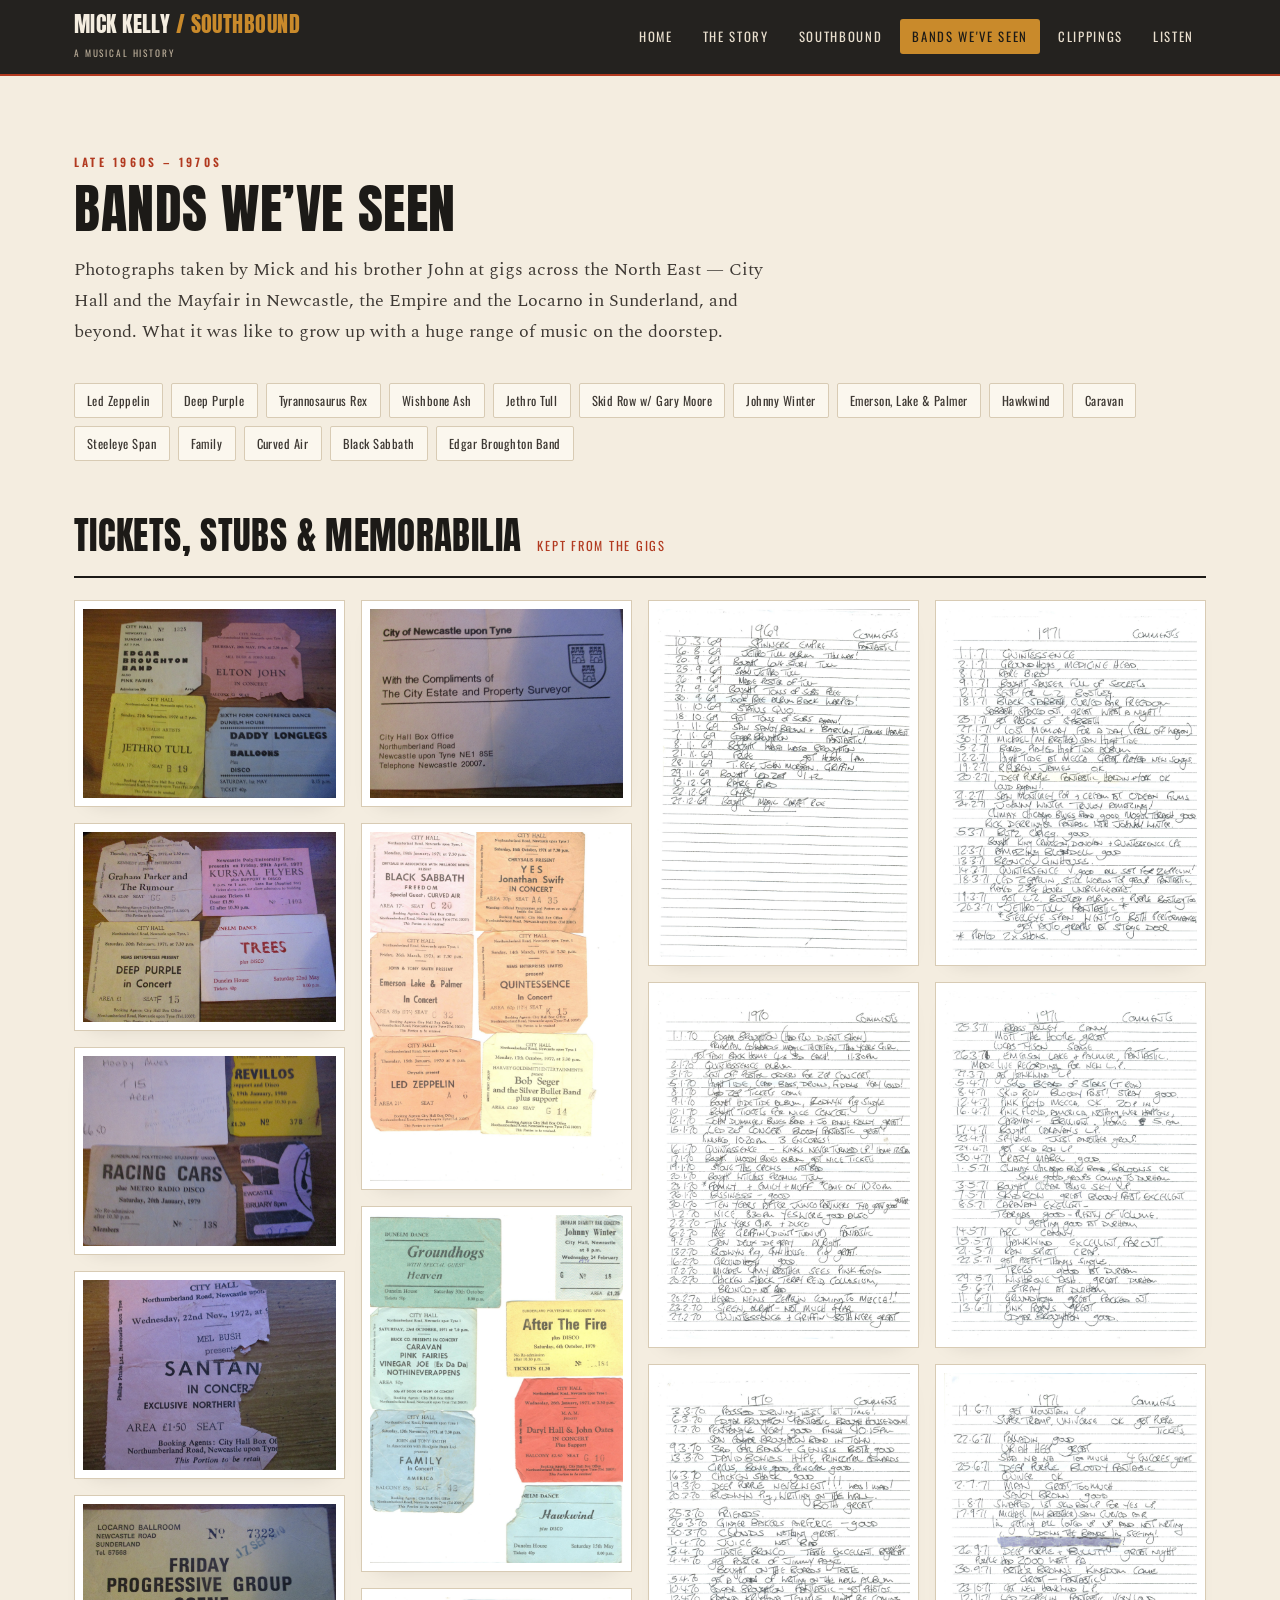
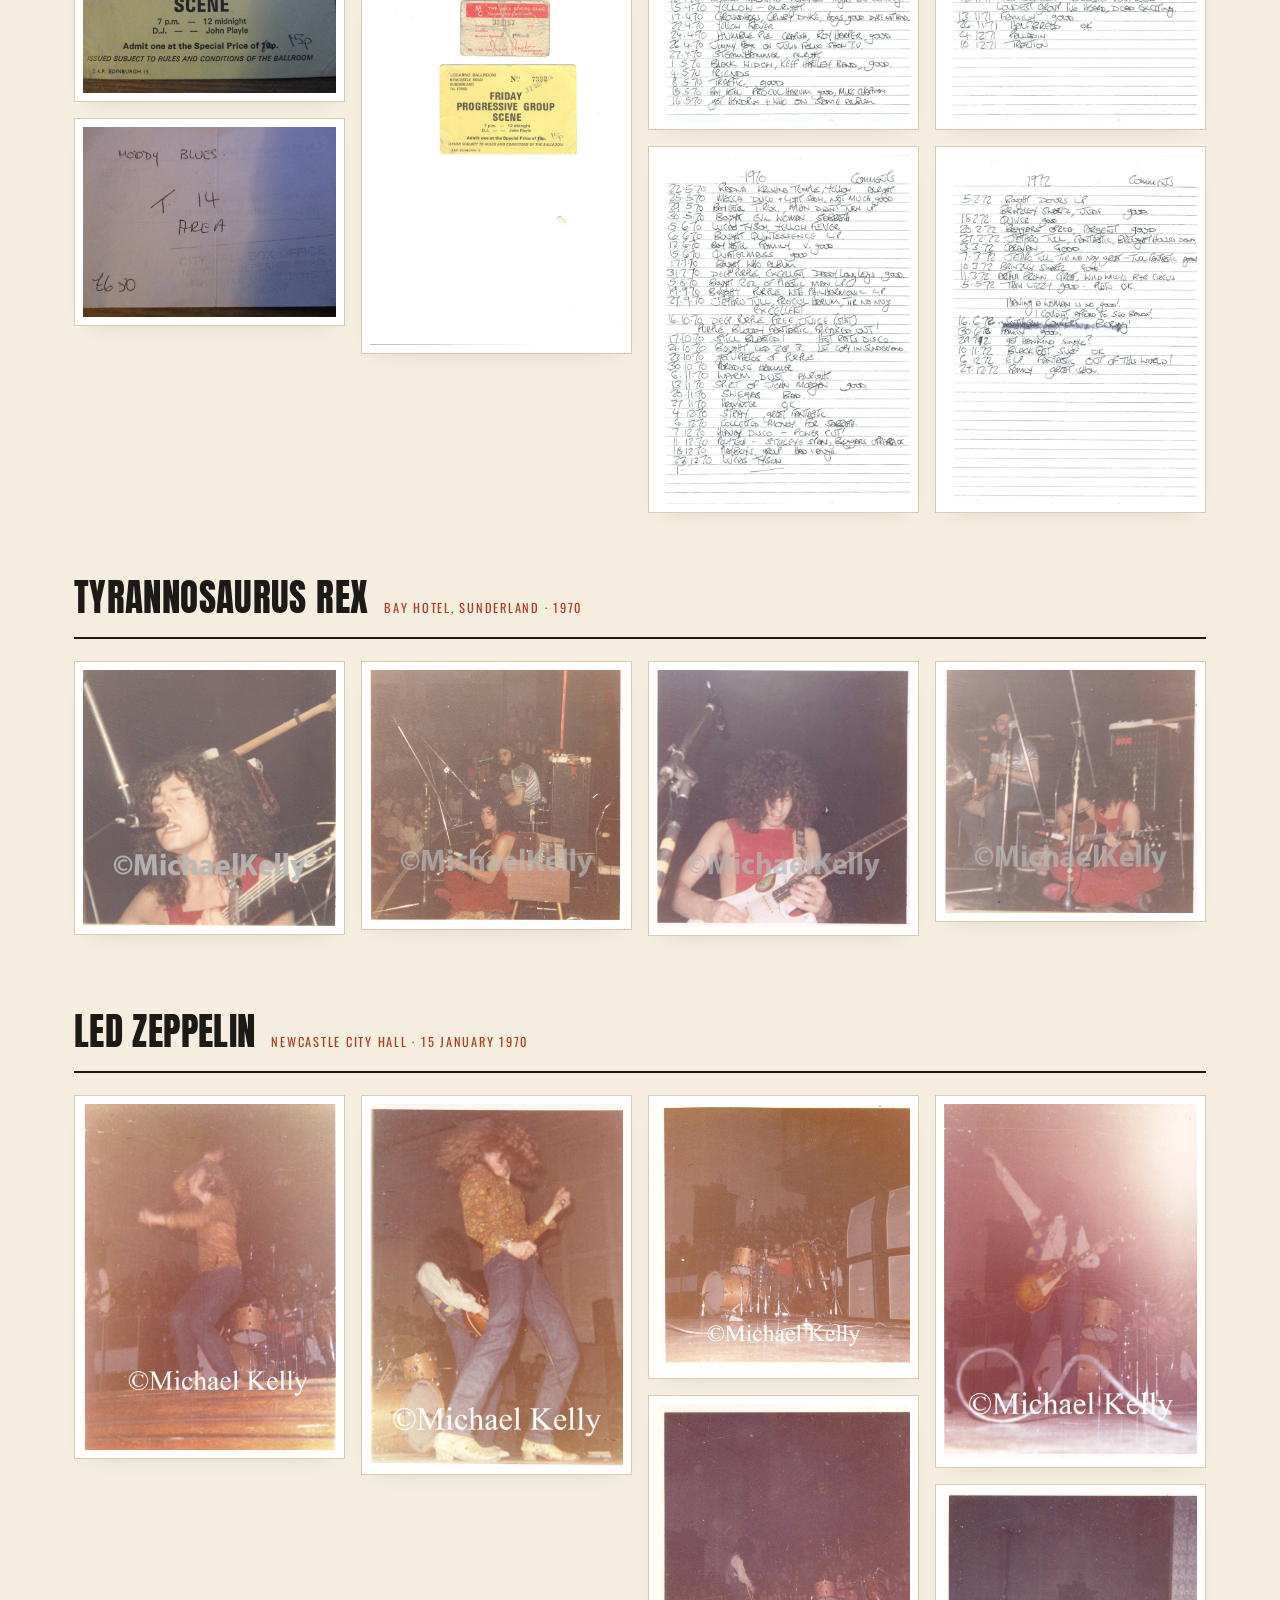
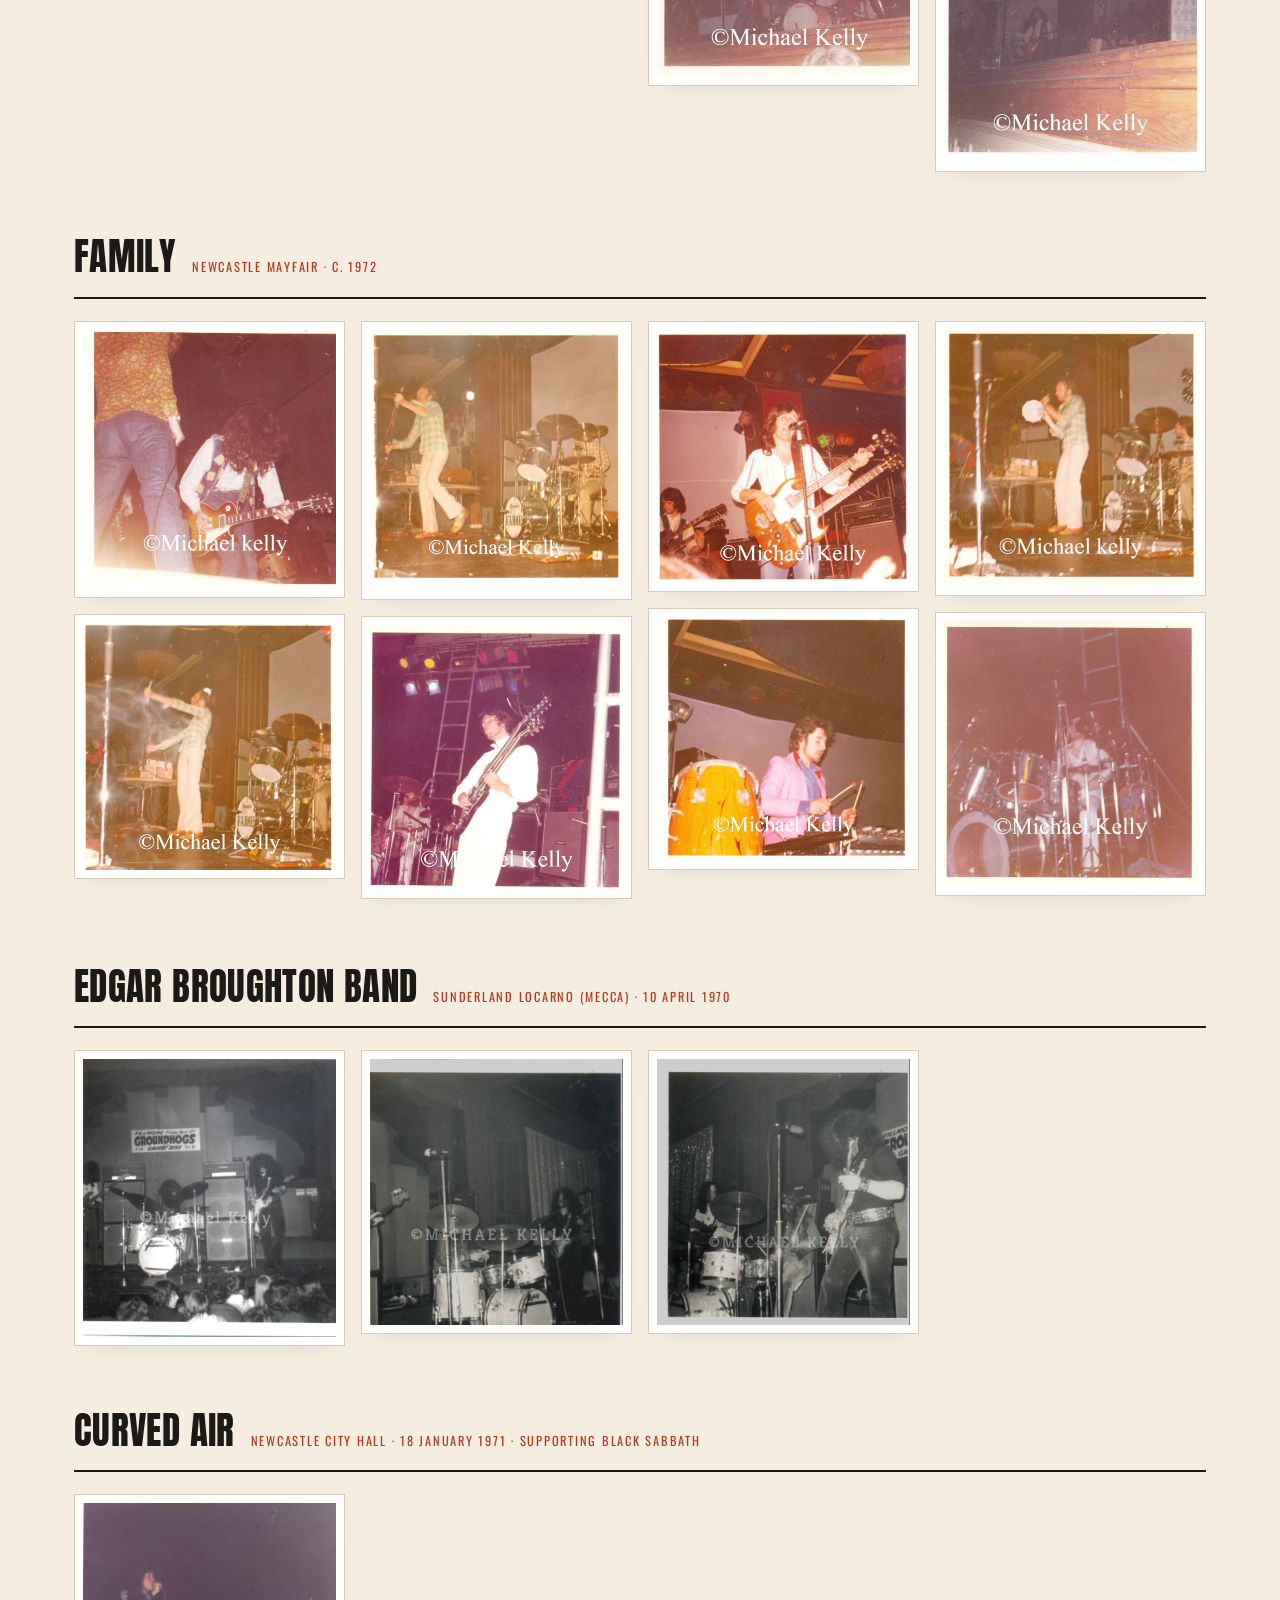
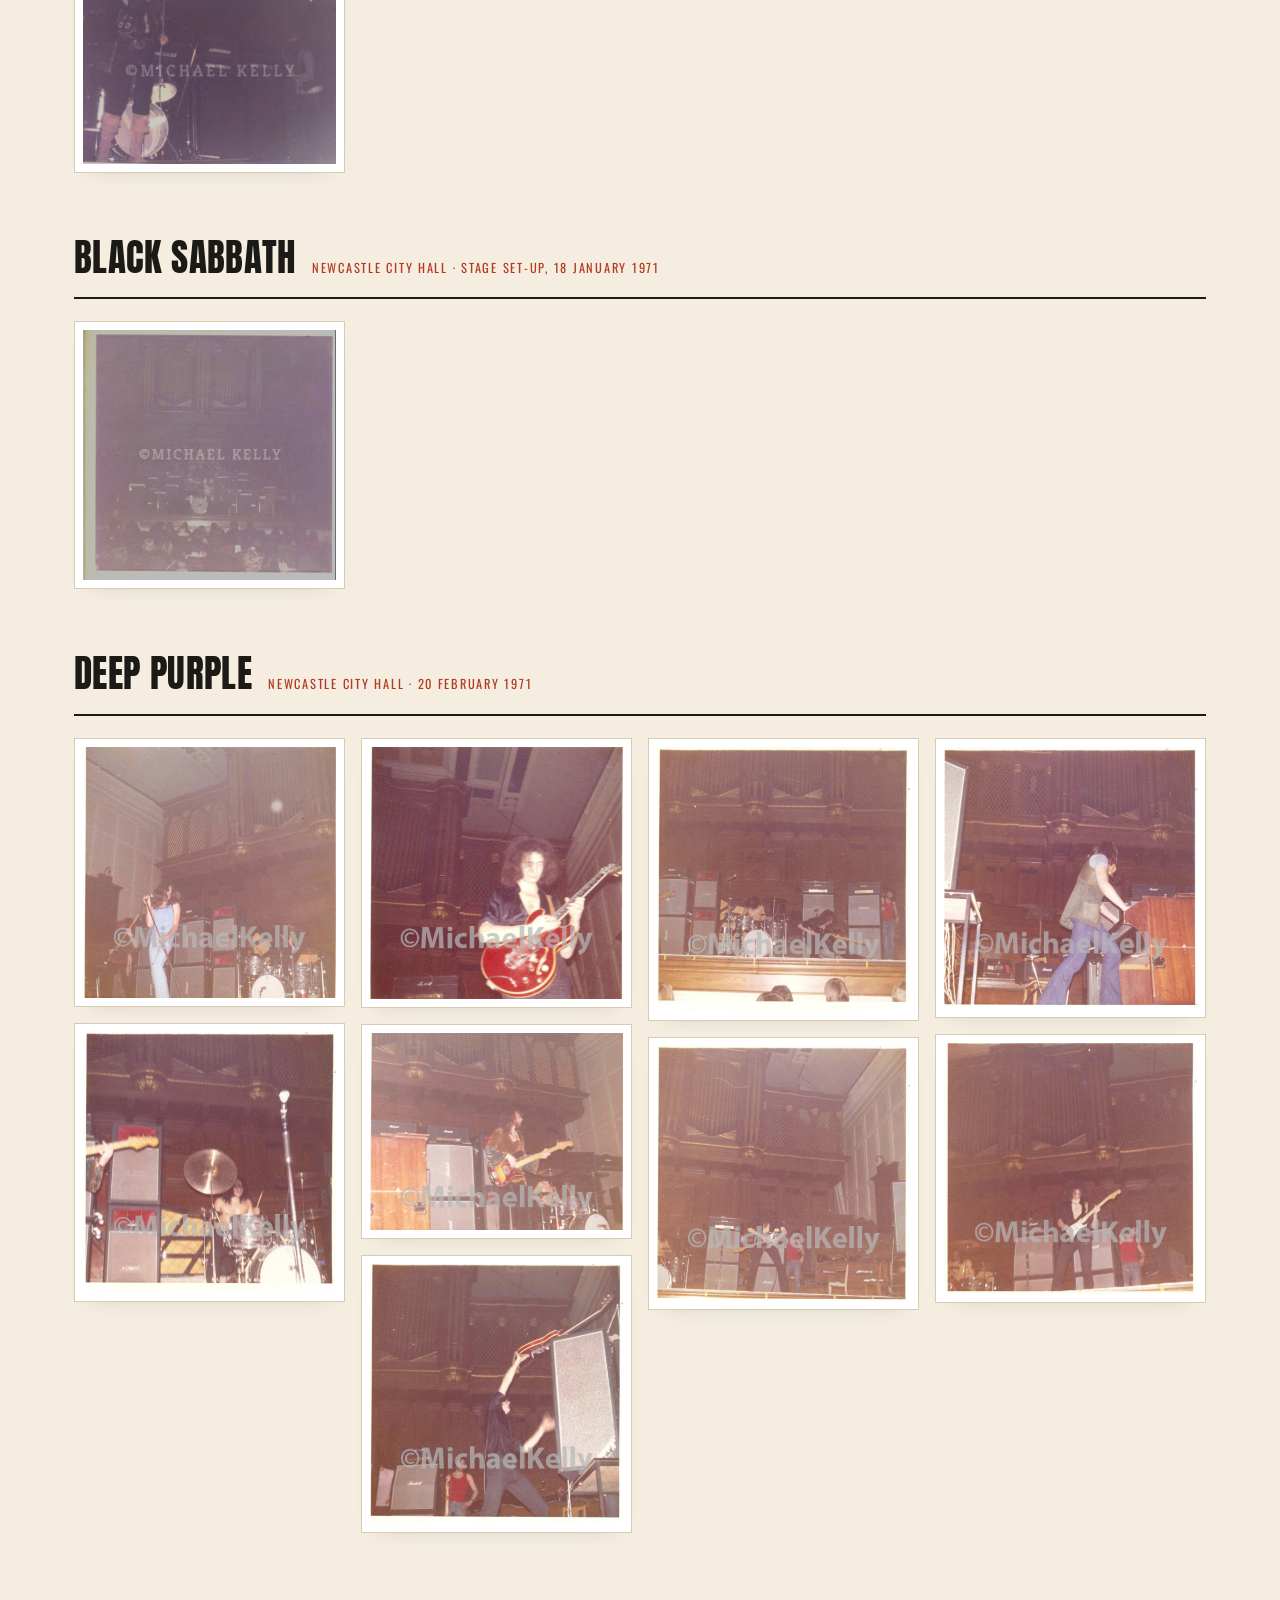
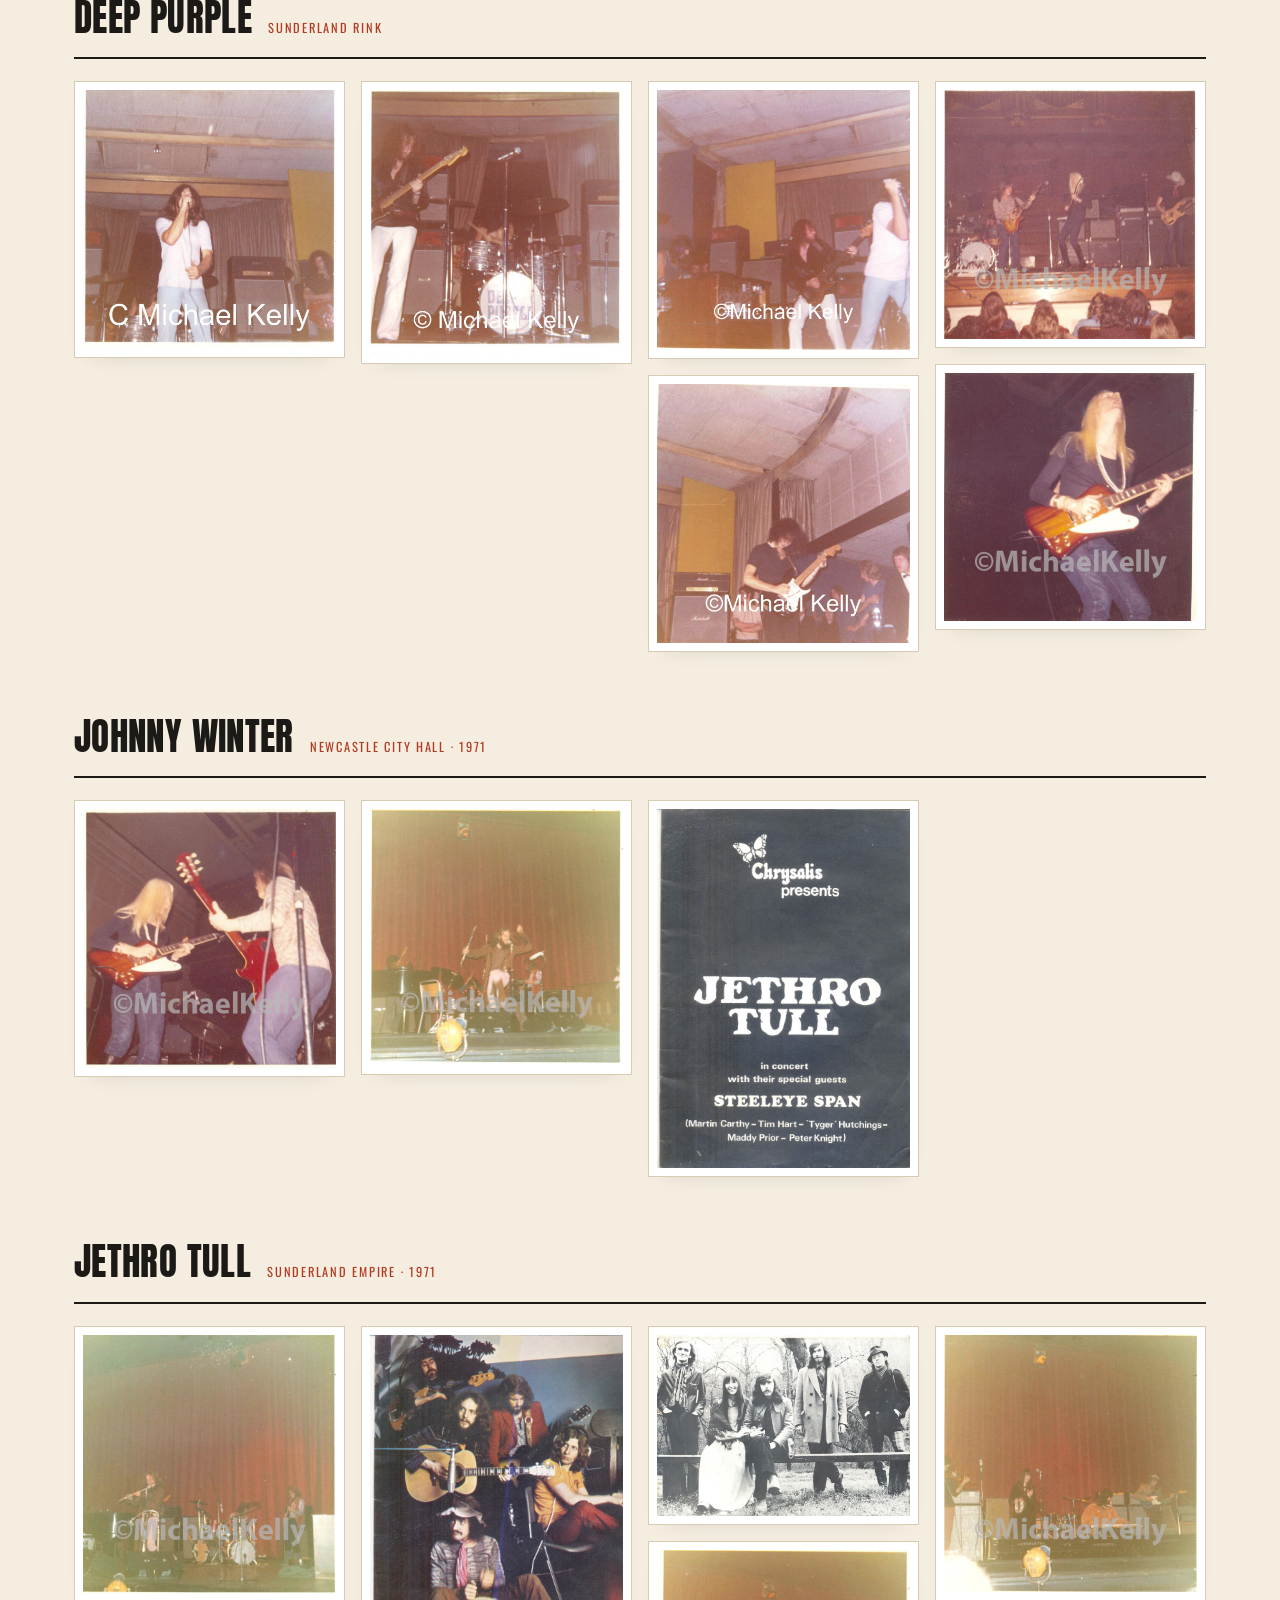
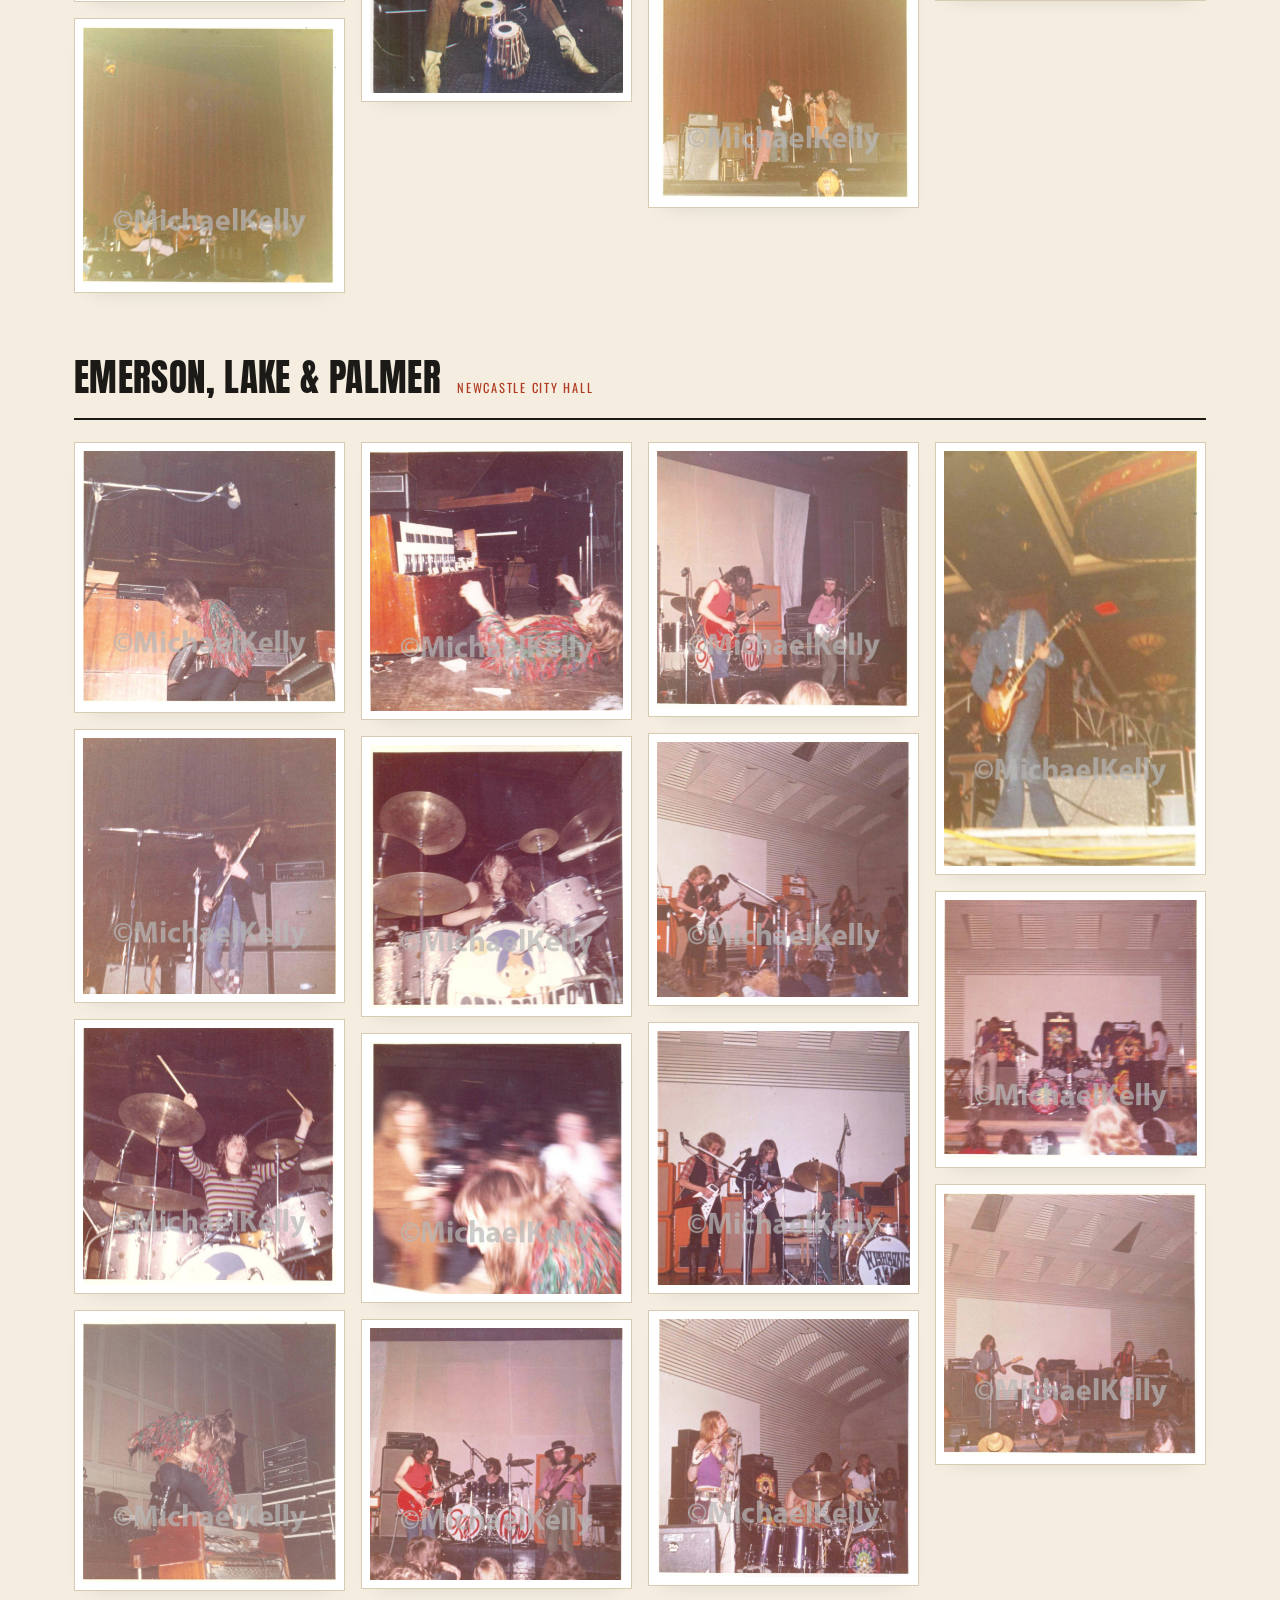
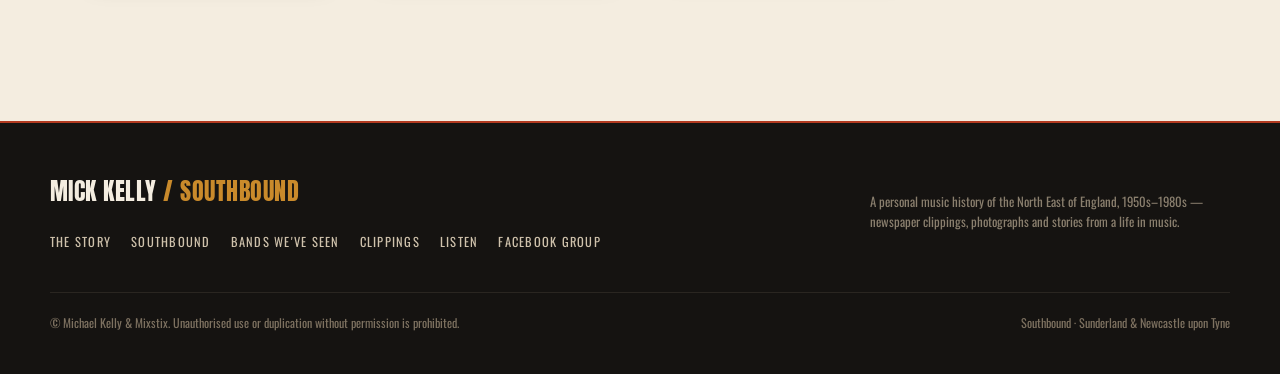
==== bands.html @ b31528f3 "Southbound: rebuilt music-history site" ====
<!DOCTYPE html>
<html lang="en">
<head>
<meta charset="utf-8">
<meta name="viewport" content="width=device-width, initial-scale=1">
<title>Bands We've Seen | Mick Kelly</title>
<meta name="description" content="Concert photographs from the North East, late 1960s to the 1970s: Led Zeppelin, Deep Purple, T. Rex, Jethro Tull, ELP, Black Sabbath and more.">
<link rel="preconnect" href="https://fonts.googleapis.com">
<link rel="preconnect" href="https://fonts.gstatic.com" crossorigin>
<link href="https://fonts.googleapis.com/css2?family=Anton&family=Oswald:wght@400;500;600&family=Spectral:ital,wght@0,400;0,500;1,400&display=swap" rel="stylesheet">
<link rel="stylesheet" href="css/style.css">
</head>
<body>
<header class="nav">
  <div class="nav-inner">
    <a class="brand" href="index.html"><span>
      <span class="brand-mark">Mick Kelly <span class="sb">/ Southbound</span></span>
      <span class="brand-sub">A Musical History</span></span></a>
    <button class="nav-toggle" aria-label="Menu"><span></span><span></span><span></span></button>
    <ul class="nav-links">
      <li><a href="index.html">Home</a></li>
      <li><a href="story.html">The Story</a></li>
      <li><a href="southbound.html">Southbound</a></li>
      <li><a href="bands.html" class="active">Bands We've Seen</a></li>
      <li><a href="media.html">Clippings</a></li>
      <li><a href="listen.html">Listen</a></li>
    </ul>
  </div>
</header>
<section class="band band-cream">
  <div class="wrap">
    <p class="eyebrow">Late 1960s – 1970s</p>
    <h2 class="section-title">Bands We&rsquo;ve Seen</h2>
    <p class="lead-para gallery-intro">Photographs taken by Mick and his brother John at gigs across the North East — City Hall and the Mayfair in Newcastle, the Empire and the Locarno in Sunderland, and beyond. What it was like to grow up with a huge range of music on the doorstep.</p>
    <div class="chips" style="margin-bottom:44px"><span>Led Zeppelin</span> <span>Deep Purple</span> <span>Tyrannosaurus Rex</span> <span>Wishbone Ash</span> <span>Jethro Tull</span> <span>Skid Row w/ Gary Moore</span> <span>Johnny Winter</span> <span>Emerson, Lake &amp; Palmer</span> <span>Hawkwind</span> <span>Caravan</span> <span>Steeleye Span</span> <span>Family</span> <span>Curved Air</span> <span>Black Sabbath</span> <span>Edgar Broughton Band</span></div>
    
    <div class="act">
      <div class="act-head"><h3>Tickets, Stubs &amp; Memorabilia</h3><span class="meta">Kept from the gigs</span></div>
      <div class="masonry">
<figure class="cell plain" data-lb="images/wp-content/uploads/2019/05/img_1802.jpg" data-cap=""><img loading="lazy" src="images/wp-content/uploads/2019/05/img_1802.jpg" alt="Southbound archive photograph"></figure>
<figure class="cell plain" data-lb="images/wp-content/uploads/2019/05/img_1801.jpg" data-cap=""><img loading="lazy" src="images/wp-content/uploads/2019/05/img_1801.jpg" alt="Southbound archive photograph"></figure>
<figure class="cell plain" data-lb="images/wp-content/uploads/2019/05/img_1804.jpg" data-cap=""><img loading="lazy" src="images/wp-content/uploads/2019/05/img_1804.jpg" alt="Southbound archive photograph"></figure>
<figure class="cell plain" data-lb="images/wp-content/uploads/2019/05/img_1798.jpg" data-cap=""><img loading="lazy" src="images/wp-content/uploads/2019/05/img_1798.jpg" alt="Southbound archive photograph"></figure>
<figure class="cell plain" data-lb="images/wp-content/uploads/2019/05/img_1809.jpg" data-cap=""><img loading="lazy" src="images/wp-content/uploads/2019/05/img_1809.jpg" alt="Southbound archive photograph"></figure>
<figure class="cell plain" data-lb="images/wp-content/uploads/2019/05/img_1807.jpg" data-cap=""><img loading="lazy" src="images/wp-content/uploads/2019/05/img_1807.jpg" alt="Southbound archive photograph"></figure>
<figure class="cell plain" data-lb="images/wp-content/uploads/2019/05/img_1808.jpg" data-cap=""><img loading="lazy" src="images/wp-content/uploads/2019/05/img_1808.jpg" alt="Southbound archive photograph"></figure>
<figure class="cell plain" data-lb="images/wp-content/uploads/2013/01/me-and-susan-002.jpg" data-cap=""><img loading="lazy" src="images/wp-content/uploads/2013/01/me-and-susan-002.jpg" alt="Southbound archive photograph"></figure>
<figure class="cell plain" data-lb="images/wp-content/uploads/2013/01/me-and-susan-004.jpg" data-cap=""><img loading="lazy" src="images/wp-content/uploads/2013/01/me-and-susan-004.jpg" alt="Southbound archive photograph"></figure>
<figure class="cell plain" data-lb="images/wp-content/uploads/2013/01/me-and-susan-003.jpg" data-cap=""><img loading="lazy" src="images/wp-content/uploads/2013/01/me-and-susan-003.jpg" alt="Southbound archive photograph"></figure>
<figure class="cell plain" data-lb="images/wp-content/uploads/2013/01/bands-seen-001.jpg" data-cap=""><img loading="lazy" src="images/wp-content/uploads/2013/01/bands-seen-001.jpg" alt="Southbound archive photograph"></figure>
<figure class="cell plain" data-lb="images/wp-content/uploads/2013/01/bands-seen-002.jpg" data-cap=""><img loading="lazy" src="images/wp-content/uploads/2013/01/bands-seen-002.jpg" alt="Southbound archive photograph"></figure>
<figure class="cell plain" data-lb="images/wp-content/uploads/2013/01/bands-seen-003.jpg" data-cap=""><img loading="lazy" src="images/wp-content/uploads/2013/01/bands-seen-003.jpg" alt="Southbound archive photograph"></figure>
<figure class="cell plain" data-lb="images/wp-content/uploads/2013/01/bands-seen-004.jpg" data-cap=""><img loading="lazy" src="images/wp-content/uploads/2013/01/bands-seen-004.jpg" alt="Southbound archive photograph"></figure>
<figure class="cell plain" data-lb="images/wp-content/uploads/2013/01/bands-seen-005.jpg" data-cap=""><img loading="lazy" src="images/wp-content/uploads/2013/01/bands-seen-005.jpg" alt="Southbound archive photograph"></figure>
<figure class="cell plain" data-lb="images/wp-content/uploads/2013/01/bands-seen-006.jpg" data-cap=""><img loading="lazy" src="images/wp-content/uploads/2013/01/bands-seen-006.jpg" alt="Southbound archive photograph"></figure>
<figure class="cell plain" data-lb="images/wp-content/uploads/2013/01/bands-seen-007.jpg" data-cap=""><img loading="lazy" src="images/wp-content/uploads/2013/01/bands-seen-007.jpg" alt="Southbound archive photograph"></figure>
<figure class="cell plain" data-lb="images/wp-content/uploads/2013/01/bands-seen-008.jpg" data-cap=""><img loading="lazy" src="images/wp-content/uploads/2013/01/bands-seen-008.jpg" alt="Southbound archive photograph"></figure>
      </div>
    </div>
    <div class="act">
      <div class="act-head"><h3>Tyrannosaurus Rex</h3><span class="meta">Bay Hotel, Sunderland &middot; 1970</span></div>
      <div class="masonry">
<figure class="cell plain" data-lb="images/wp-content/uploads/2013/01/001.jpg" data-cap=""><img loading="lazy" src="images/wp-content/uploads/2013/01/001.jpg" alt="Southbound archive photograph"></figure>
<figure class="cell plain" data-lb="images/wp-content/uploads/2013/01/002.jpg" data-cap=""><img loading="lazy" src="images/wp-content/uploads/2013/01/002.jpg" alt="Southbound archive photograph"></figure>
<figure class="cell plain" data-lb="images/wp-content/uploads/2013/01/003.jpg" data-cap=""><img loading="lazy" src="images/wp-content/uploads/2013/01/003.jpg" alt="Southbound archive photograph"></figure>
<figure class="cell plain" data-lb="images/wp-content/uploads/2013/01/004.jpg" data-cap=""><img loading="lazy" src="images/wp-content/uploads/2013/01/004.jpg" alt="Southbound archive photograph"></figure>
      </div>
    </div>
    <div class="act">
      <div class="act-head"><h3>Led Zeppelin</h3><span class="meta">Newcastle City Hall &middot; 15 January 1970</span></div>
      <div class="masonry">
<figure class="cell plain" data-lb="images/wp-content/uploads/2017/05/002.jpg" data-cap=""><img loading="lazy" src="images/wp-content/uploads/2017/05/002.jpg" alt="Southbound archive photograph"></figure>
<figure class="cell plain" data-lb="images/wp-content/uploads/2013/01/0032.jpg" data-cap=""><img loading="lazy" src="images/wp-content/uploads/2013/01/0032.jpg" alt="Southbound archive photograph"></figure>
<figure class="cell plain" data-lb="images/wp-content/uploads/2013/01/0041.jpg" data-cap=""><img loading="lazy" src="images/wp-content/uploads/2013/01/0041.jpg" alt="Southbound archive photograph"></figure>
<figure class="cell plain" data-lb="images/wp-content/uploads/2013/01/0051.jpg" data-cap=""><img loading="lazy" src="images/wp-content/uploads/2013/01/0051.jpg" alt="Southbound archive photograph"></figure>
<figure class="cell plain" data-lb="images/wp-content/uploads/2013/01/001-2.jpg" data-cap=""><img loading="lazy" src="images/wp-content/uploads/2013/01/001-2.jpg" alt="Southbound archive photograph"></figure>
<figure class="cell plain" data-lb="images/wp-content/uploads/2013/01/0061.jpg" data-cap=""><img loading="lazy" src="images/wp-content/uploads/2013/01/0061.jpg" alt="Southbound archive photograph"></figure>
      </div>
    </div>
    <div class="act">
      <div class="act-head"><h3>Family</h3><span class="meta">Newcastle Mayfair &middot; c. 1972</span></div>
      <div class="masonry">
<figure class="cell plain" data-lb="images/wp-content/uploads/2013/01/0071.jpg" data-cap=""><img loading="lazy" src="images/wp-content/uploads/2013/01/0071.jpg" alt="Southbound archive photograph"></figure>
<figure class="cell plain" data-lb="images/wp-content/uploads/2017/05/009.jpg" data-cap=""><img loading="lazy" src="images/wp-content/uploads/2017/05/009.jpg" alt="Southbound archive photograph"></figure>
<figure class="cell plain" data-lb="images/wp-content/uploads/2017/05/008.jpg" data-cap=""><img loading="lazy" src="images/wp-content/uploads/2017/05/008.jpg" alt="Southbound archive photograph"></figure>
<figure class="cell plain" data-lb="images/wp-content/uploads/2017/05/0101.jpg" data-cap=""><img loading="lazy" src="images/wp-content/uploads/2017/05/0101.jpg" alt="Southbound archive photograph"></figure>
<figure class="cell plain" data-lb="images/wp-content/uploads/2017/05/011.jpg" data-cap=""><img loading="lazy" src="images/wp-content/uploads/2017/05/011.jpg" alt="Southbound archive photograph"></figure>
<figure class="cell plain" data-lb="images/wp-content/uploads/2017/05/013.jpg" data-cap=""><img loading="lazy" src="images/wp-content/uploads/2017/05/013.jpg" alt="Southbound archive photograph"></figure>
<figure class="cell plain" data-lb="images/wp-content/uploads/2017/05/012.jpg" data-cap=""><img loading="lazy" src="images/wp-content/uploads/2017/05/012.jpg" alt="Southbound archive photograph"></figure>
<figure class="cell plain" data-lb="images/wp-content/uploads/2017/05/0141.jpg" data-cap=""><img loading="lazy" src="images/wp-content/uploads/2017/05/0141.jpg" alt="Southbound archive photograph"></figure>
      </div>
    </div>
    <div class="act">
      <div class="act-head"><h3>Edgar Broughton Band</h3><span class="meta">Sunderland Locarno (Mecca) &middot; 10 April 1970</span></div>
      <div class="masonry">
<figure class="cell plain" data-lb="images/wp-content/uploads/2020/04/scan0001-1.jpg" data-cap=""><img loading="lazy" src="images/wp-content/uploads/2020/04/scan0001-1.jpg" alt="Southbound archive photograph"></figure>
<figure class="cell plain" data-lb="images/wp-content/uploads/2020/04/edgar-broughton-3-1.jpg" data-cap=""><img loading="lazy" src="images/wp-content/uploads/2020/04/edgar-broughton-3-1.jpg" alt="Southbound archive photograph"></figure>
<figure class="cell plain" data-lb="images/wp-content/uploads/2020/04/edgar-broughton-band-2-1.jpg" data-cap=""><img loading="lazy" src="images/wp-content/uploads/2020/04/edgar-broughton-band-2-1.jpg" alt="Southbound archive photograph"></figure>
      </div>
    </div>
    <div class="act">
      <div class="act-head"><h3>Curved Air</h3><span class="meta">Newcastle City Hall &middot; 18 January 1971 &middot; supporting Black Sabbath</span></div>
      <div class="masonry">
<figure class="cell plain" data-lb="images/wp-content/uploads/2020/04/curved-air-1.jpg" data-cap=""><img loading="lazy" src="images/wp-content/uploads/2020/04/curved-air-1.jpg" alt="Southbound archive photograph"></figure>
      </div>
    </div>
    <div class="act">
      <div class="act-head"><h3>Black Sabbath</h3><span class="meta">Newcastle City Hall &middot; stage set-up, 18 January 1971</span></div>
      <div class="masonry">
<figure class="cell plain" data-lb="images/wp-content/uploads/2020/04/black-sabbath-set-up-1.jpg" data-cap=""><img loading="lazy" src="images/wp-content/uploads/2020/04/black-sabbath-set-up-1.jpg" alt="Southbound archive photograph"></figure>
      </div>
    </div>
    <div class="act">
      <div class="act-head"><h3>Deep Purple</h3><span class="meta">Newcastle City Hall &middot; 20 February 1971</span></div>
      <div class="masonry">
<figure class="cell plain" data-lb="images/wp-content/uploads/2013/01/005.jpg" data-cap=""><img loading="lazy" src="images/wp-content/uploads/2013/01/005.jpg" alt="Southbound archive photograph"></figure>
<figure class="cell plain" data-lb="images/wp-content/uploads/2013/01/006.jpg" data-cap=""><img loading="lazy" src="images/wp-content/uploads/2013/01/006.jpg" alt="Southbound archive photograph"></figure>
<figure class="cell plain" data-lb="images/wp-content/uploads/2013/01/007.jpg" data-cap=""><img loading="lazy" src="images/wp-content/uploads/2013/01/007.jpg" alt="Southbound archive photograph"></figure>
<figure class="cell plain" data-lb="images/wp-content/uploads/2013/01/008.jpg" data-cap=""><img loading="lazy" src="images/wp-content/uploads/2013/01/008.jpg" alt="Southbound archive photograph"></figure>
<figure class="cell plain" data-lb="images/wp-content/uploads/2013/01/009.jpg" data-cap=""><img loading="lazy" src="images/wp-content/uploads/2013/01/009.jpg" alt="Southbound archive photograph"></figure>
<figure class="cell plain" data-lb="images/wp-content/uploads/2013/01/010.jpg" data-cap=""><img loading="lazy" src="images/wp-content/uploads/2013/01/010.jpg" alt="Southbound archive photograph"></figure>
<figure class="cell plain" data-lb="images/wp-content/uploads/2013/01/011.jpg" data-cap=""><img loading="lazy" src="images/wp-content/uploads/2013/01/011.jpg" alt="Southbound archive photograph"></figure>
<figure class="cell plain" data-lb="images/wp-content/uploads/2013/01/012.jpg" data-cap=""><img loading="lazy" src="images/wp-content/uploads/2013/01/012.jpg" alt="Southbound archive photograph"></figure>
<figure class="cell plain" data-lb="images/wp-content/uploads/2013/01/014.jpg" data-cap=""><img loading="lazy" src="images/wp-content/uploads/2013/01/014.jpg" alt="Southbound archive photograph"></figure>
      </div>
    </div>
    <div class="act">
      <div class="act-head"><h3>Deep Purple</h3><span class="meta">Sunderland Rink</span></div>
      <div class="masonry">
<figure class="cell plain" data-lb="images/wp-content/uploads/2016/10/image.jpg" data-cap=""><img loading="lazy" src="images/wp-content/uploads/2016/10/image.jpg" alt="Southbound archive photograph"></figure>
<figure class="cell plain" data-lb="images/wp-content/uploads/2016/10/image-1.jpg" data-cap=""><img loading="lazy" src="images/wp-content/uploads/2016/10/image-1.jpg" alt="Southbound archive photograph"></figure>
<figure class="cell plain" data-lb="images/wp-content/uploads/2016/10/image-3.jpg" data-cap=""><img loading="lazy" src="images/wp-content/uploads/2016/10/image-3.jpg" alt="Southbound archive photograph"></figure>
<figure class="cell plain" data-lb="images/wp-content/uploads/2016/10/image-21.jpg" data-cap=""><img loading="lazy" src="images/wp-content/uploads/2016/10/image-21.jpg" alt="Southbound archive photograph"></figure>
<figure class="cell plain" data-lb="images/wp-content/uploads/2013/01/015.jpg" data-cap=""><img loading="lazy" src="images/wp-content/uploads/2013/01/015.jpg" alt="Southbound archive photograph"></figure>
<figure class="cell plain" data-lb="images/wp-content/uploads/2013/01/016.jpg" data-cap=""><img loading="lazy" src="images/wp-content/uploads/2013/01/016.jpg" alt="Southbound archive photograph"></figure>
      </div>
    </div>
    <div class="act">
      <div class="act-head"><h3>Johnny Winter</h3><span class="meta">Newcastle City Hall &middot; 1971</span></div>
      <div class="masonry">
<figure class="cell plain" data-lb="images/wp-content/uploads/2013/01/017.jpg" data-cap=""><img loading="lazy" src="images/wp-content/uploads/2013/01/017.jpg" alt="Southbound archive photograph"></figure>
<figure class="cell plain" data-lb="images/wp-content/uploads/2013/01/018.jpg" data-cap=""><img loading="lazy" src="images/wp-content/uploads/2013/01/018.jpg" alt="Southbound archive photograph"></figure>
<figure class="cell plain" data-lb="images/wp-content/uploads/2013/01/0031.jpg" data-cap=""><img loading="lazy" src="images/wp-content/uploads/2013/01/0031.jpg" alt="Southbound archive photograph"></figure>
      </div>
    </div>
    <div class="act">
      <div class="act-head"><h3>Jethro Tull</h3><span class="meta">Sunderland Empire &middot; 1971</span></div>
      <div class="masonry">
<figure class="cell plain" data-lb="images/wp-content/uploads/2013/01/019.jpg" data-cap=""><img loading="lazy" src="images/wp-content/uploads/2013/01/019.jpg" alt="Southbound archive photograph"></figure>
<figure class="cell plain" data-lb="images/wp-content/uploads/2013/01/020.jpg" data-cap=""><img loading="lazy" src="images/wp-content/uploads/2013/01/020.jpg" alt="Southbound archive photograph"></figure>
<figure class="cell plain" data-lb="images/wp-content/uploads/2013/01/0021.jpg" data-cap=""><img loading="lazy" src="images/wp-content/uploads/2013/01/0021.jpg" alt="Southbound archive photograph"></figure>
<figure class="cell plain" data-lb="images/wp-content/uploads/2013/01/0011.jpg" data-cap=""><img loading="lazy" src="images/wp-content/uploads/2013/01/0011.jpg" alt="Southbound archive photograph"></figure>
<figure class="cell plain" data-lb="images/wp-content/uploads/2013/01/022.jpg" data-cap=""><img loading="lazy" src="images/wp-content/uploads/2013/01/022.jpg" alt="Southbound archive photograph"></figure>
<figure class="cell plain" data-lb="images/wp-content/uploads/2013/01/023.jpg" data-cap=""><img loading="lazy" src="images/wp-content/uploads/2013/01/023.jpg" alt="Southbound archive photograph"></figure>
      </div>
    </div>
    <div class="act">
      <div class="act-head"><h3>Emerson, Lake &amp; Palmer</h3><span class="meta">Newcastle City Hall</span></div>
      <div class="masonry">
<figure class="cell plain" data-lb="images/wp-content/uploads/2013/01/024.jpg" data-cap=""><img loading="lazy" src="images/wp-content/uploads/2013/01/024.jpg" alt="Southbound archive photograph"></figure>
<figure class="cell plain" data-lb="images/wp-content/uploads/2013/01/025.jpg" data-cap=""><img loading="lazy" src="images/wp-content/uploads/2013/01/025.jpg" alt="Southbound archive photograph"></figure>
<figure class="cell plain" data-lb="images/wp-content/uploads/2013/01/026.jpg" data-cap=""><img loading="lazy" src="images/wp-content/uploads/2013/01/026.jpg" alt="Southbound archive photograph"></figure>
<figure class="cell plain" data-lb="images/wp-content/uploads/2013/01/027.jpg" data-cap=""><img loading="lazy" src="images/wp-content/uploads/2013/01/027.jpg" alt="Southbound archive photograph"></figure>
<figure class="cell plain" data-lb="images/wp-content/uploads/2013/01/028.jpg" data-cap=""><img loading="lazy" src="images/wp-content/uploads/2013/01/028.jpg" alt="Southbound archive photograph"></figure>
<figure class="cell plain" data-lb="images/wp-content/uploads/2013/01/029.jpg" data-cap=""><img loading="lazy" src="images/wp-content/uploads/2013/01/029.jpg" alt="Southbound archive photograph"></figure>
<figure class="cell plain" data-lb="images/wp-content/uploads/2013/01/030.jpg" data-cap=""><img loading="lazy" src="images/wp-content/uploads/2013/01/030.jpg" alt="Southbound archive photograph"></figure>
<figure class="cell plain" data-lb="images/wp-content/uploads/2013/01/031.jpg" data-cap=""><img loading="lazy" src="images/wp-content/uploads/2013/01/031.jpg" alt="Southbound archive photograph"></figure>
<figure class="cell plain" data-lb="images/wp-content/uploads/2013/01/032.jpg" data-cap=""><img loading="lazy" src="images/wp-content/uploads/2013/01/032.jpg" alt="Southbound archive photograph"></figure>
<figure class="cell plain" data-lb="images/wp-content/uploads/2013/01/033.jpg" data-cap=""><img loading="lazy" src="images/wp-content/uploads/2013/01/033.jpg" alt="Southbound archive photograph"></figure>
<figure class="cell plain" data-lb="images/wp-content/uploads/2013/01/035.jpg" data-cap=""><img loading="lazy" src="images/wp-content/uploads/2013/01/035.jpg" alt="Southbound archive photograph"></figure>
<figure class="cell plain" data-lb="images/wp-content/uploads/2013/01/036.jpg" data-cap=""><img loading="lazy" src="images/wp-content/uploads/2013/01/036.jpg" alt="Southbound archive photograph"></figure>
<figure class="cell plain" data-lb="images/wp-content/uploads/2013/01/013.jpg" data-cap=""><img loading="lazy" src="images/wp-content/uploads/2013/01/013.jpg" alt="Southbound archive photograph"></figure>
<figure class="cell plain" data-lb="images/wp-content/uploads/2013/01/037.jpg" data-cap=""><img loading="lazy" src="images/wp-content/uploads/2013/01/037.jpg" alt="Southbound archive photograph"></figure>
<figure class="cell plain" data-lb="images/wp-content/uploads/2013/01/038.jpg" data-cap=""><img loading="lazy" src="images/wp-content/uploads/2013/01/038.jpg" alt="Southbound archive photograph"></figure>
      </div>
    </div>
  </div>
</section>
<footer class="footer">
  <div class="footer-inner">
    <div>
      <span class="brand-mark" style="color:#f4ede0;font-size:1.5rem">Mick Kelly <span style="color:#c98a2b">/ Southbound</span></span>
      <ul class="footer-links">
        <li><a href="story.html">The Story</a></li>
        <li><a href="southbound.html">Southbound</a></li>
        <li><a href="bands.html">Bands We've Seen</a></li>
        <li><a href="media.html">Clippings</a></li>
        <li><a href="listen.html">Listen</a></li>
        <li><a href="https://www.facebook.com/groups/143539109082656/" target="_blank" rel="noopener">Facebook Group</a></li>
      </ul>
    </div>
    <p class="small">A personal music history of the North East of England, 1950s&ndash;1980s &mdash; newspaper clippings, photographs and stories from a life in music.</p>
  </div>
  <div class="footer-bottom">
    <span>&copy; Michael Kelly &amp; Mixstix. Unauthorised use or duplication without permission is prohibited.</span>
    <span>Southbound &middot; Sunderland &amp; Newcastle upon Tyne</span>
  </div>
</footer>
<script src="js/main.js"></script>
</body>
</html>
---- css/style.css ----
/* =========================================================
   A Musical History by Mick Kelly — Southbound
   Vintage-rock editorial scrapbook
   ========================================================= */

:root{
  --ink:#1c1a17;          /* near-black warm */
  --ink-soft:#3d3833;
  --paper:#f4ede0;        /* warm cream */
  --paper-2:#ece2d0;      /* slightly deeper cream */
  --card:#fbf7ee;         /* photo mat */
  --line:#d8cbb4;         /* hairline */
  --rust:#b23a20;         /* rock-poster red-orange */
  --rust-dark:#8f2c17;
  --gold:#c98a2b;         /* amber */
  --muted:#7a6f60;
  --shadow:rgba(28,26,23,.22);
  --maxw:1180px;
  --font-display:"Anton",Impact,"Arial Narrow",sans-serif;
  --font-head:"Oswald",sans-serif;
  --font-body:"Spectral","Georgia",serif;
}

*{box-sizing:border-box}
html{scroll-behavior:smooth}
body{
  margin:0;
  background:var(--paper);
  color:var(--ink);
  font-family:var(--font-body);
  font-size:19px;
  line-height:1.7;
  -webkit-font-smoothing:antialiased;
  /* subtle paper grain */
  background-image:
    radial-gradient(circle at 15% 20%, rgba(0,0,0,.020) 0 1px, transparent 1px),
    radial-gradient(circle at 70% 65%, rgba(0,0,0,.020) 0 1px, transparent 1px);
  background-size:7px 7px, 11px 11px;
}
img{max-width:100%;display:block}
a{color:var(--rust-dark);text-underline-offset:3px}
a:hover{color:var(--rust)}

/* ---------- layout helpers ---------- */
.wrap{max-width:var(--maxw);margin:0 auto;padding:0 24px}
.narrow{max-width:780px;margin:0 auto;padding:0 24px}
.eyebrow{
  font-family:var(--font-head);text-transform:uppercase;letter-spacing:.28em;
  font-size:.72rem;font-weight:600;color:var(--rust);margin:0 0 .6rem
}
section{position:relative}

/* ---------- top nav ---------- */
.nav{
  position:sticky;top:0;z-index:50;
  background:rgba(28,26,23,.96);
  border-bottom:2px solid var(--rust);
  backdrop-filter:blur(6px);
}
.nav-inner{display:flex;align-items:center;justify-content:space-between;
  max-width:var(--maxw);margin:0 auto;padding:12px 24px}
.brand{display:flex;align-items:center;gap:12px;text-decoration:none}
.brand-mark{
  font-family:var(--font-display);color:var(--paper);
  font-size:1.35rem;letter-spacing:.02em;line-height:1;text-transform:uppercase
}
.brand-mark .sb{color:var(--gold)}
.brand-sub{font-family:var(--font-head);text-transform:uppercase;letter-spacing:.2em;
  font-size:.58rem;color:#b9ac97;display:block;margin-top:2px}
.nav-links{display:flex;gap:6px;align-items:center;list-style:none;margin:0;padding:0}
.nav-links a{
  font-family:var(--font-head);text-transform:uppercase;letter-spacing:.13em;
  font-size:.8rem;color:#e9dfce;text-decoration:none;padding:8px 12px;border-radius:3px;
  transition:.18s
}
.nav-links a:hover{color:#fff;background:rgba(255,255,255,.08)}
.nav-links a.active{color:var(--ink);background:var(--gold)}
.nav-toggle{display:none;background:none;border:0;cursor:pointer;padding:6px}
.nav-toggle span{display:block;width:26px;height:2px;background:var(--paper);margin:5px 0;transition:.2s}

/* ---------- buttons ---------- */
.btn{
  display:inline-block;font-family:var(--font-head);text-transform:uppercase;
  letter-spacing:.14em;font-size:.82rem;font-weight:600;
  padding:13px 26px;border-radius:2px;text-decoration:none;cursor:pointer;
  transition:.18s;border:2px solid transparent
}
.btn-primary{background:var(--rust);color:#fff}
.btn-primary:hover{background:var(--rust-dark);color:#fff}
.btn-ghost{background:transparent;color:var(--paper);border-color:rgba(244,237,224,.5)}
.btn-ghost:hover{border-color:var(--gold);color:var(--gold)}
.btn-dark{background:var(--ink);color:var(--paper)}
.btn-dark:hover{background:#000;color:var(--gold)}

/* ---------- hero ---------- */
.hero{
  position:relative;background:var(--ink);color:var(--paper);overflow:hidden;
  border-bottom:3px solid var(--rust)
}
.hero-media{position:absolute;inset:0}
.hero-media img{width:100%;height:100%;object-fit:cover;filter:grayscale(1) contrast(1.05);opacity:.42}
.hero-media::after{content:"";position:absolute;inset:0;
  background:linear-gradient(180deg,rgba(20,18,16,.55) 0%,rgba(20,18,16,.35) 40%,rgba(20,18,16,.85) 100%)}
.hero-inner{position:relative;max-width:var(--maxw);margin:0 auto;padding:120px 24px 96px}
.hero h1{
  font-family:var(--font-display);font-weight:400;line-height:.92;
  font-size:clamp(3rem,10vw,7.5rem);letter-spacing:.01em;margin:.2rem 0;
  text-transform:uppercase;color:#fff;text-shadow:0 4px 24px rgba(0,0,0,.4)
}
.hero h1 .gold{color:var(--gold)}
.hero .kicker{font-family:var(--font-head);text-transform:uppercase;letter-spacing:.3em;
  font-size:clamp(.7rem,1.6vw,.95rem);color:var(--gold);margin-bottom:1rem;font-weight:600}
.hero .lede{font-size:clamp(1.05rem,2.2vw,1.35rem);max-width:640px;color:#e7ddcc;margin:1.4rem 0 2rem}
.hero-cta{display:flex;gap:14px;flex-wrap:wrap}

/* ---------- generic section ---------- */
.band{padding:76px 0}
.band-cream{background:var(--paper)}
.band-deep{background:var(--paper-2)}
.band-ink{background:var(--ink);color:var(--paper)}
.band-ink .eyebrow{color:var(--gold)}
h2.section-title{
  font-family:var(--font-display);font-weight:400;text-transform:uppercase;
  font-size:clamp(2rem,5vw,3.4rem);line-height:1;letter-spacing:.01em;margin:.2rem 0 1.2rem
}
.band-ink h2.section-title{color:#fff}
.lead-para{font-size:1.15rem;color:var(--ink-soft);max-width:720px}
.band-ink .lead-para{color:#d9cdb9}

/* ---------- home: chapters grid ---------- */
.chapters{display:grid;grid-template-columns:repeat(3,1fr);gap:26px;margin-top:40px}
.chapter-card{
  background:var(--card);border:1px solid var(--line);text-decoration:none;color:var(--ink);
  display:flex;flex-direction:column;box-shadow:0 8px 24px -18px var(--shadow);
  transition:.2s;overflow:hidden
}
.chapter-card:hover{transform:translateY(-4px);box-shadow:0 18px 34px -20px var(--shadow);color:var(--ink)}
.chapter-thumb{aspect-ratio:4/3;overflow:hidden;background:var(--ink)}
.chapter-thumb img{width:100%;height:100%;object-fit:cover;filter:grayscale(1) contrast(1.05);transition:.4s}
.chapter-card:hover .chapter-thumb img{filter:grayscale(.15) contrast(1.05);transform:scale(1.04)}
.chapter-body{padding:22px 22px 26px}
.chapter-body h3{font-family:var(--font-display);text-transform:uppercase;font-weight:400;
  font-size:1.5rem;margin:.1rem 0 .5rem;letter-spacing:.01em}
.chapter-body p{margin:0;font-size:.98rem;color:var(--muted);line-height:1.55}
.chapter-more{font-family:var(--font-head);text-transform:uppercase;letter-spacing:.14em;
  font-size:.72rem;color:var(--rust);margin-top:14px;font-weight:600}

/* ---------- stat strip ---------- */
.stats{display:grid;grid-template-columns:repeat(4,1fr);gap:20px;text-align:center}
.stat .num{font-family:var(--font-display);font-size:clamp(2.4rem,5vw,3.6rem);color:var(--gold);line-height:1}
.stat .lbl{font-family:var(--font-head);text-transform:uppercase;letter-spacing:.16em;
  font-size:.72rem;color:#c9bda8;margin-top:6px}

/* ---------- story / article ---------- */
.article{padding:64px 0 80px}
.article p{margin:0 0 1.35rem}
.article h2{font-family:var(--font-display);text-transform:uppercase;font-weight:400;
  font-size:clamp(1.8rem,4vw,2.7rem);letter-spacing:.01em;line-height:1.02;
  margin:2.6rem 0 .3rem;color:var(--ink)}
.article h2 + .band-note{margin-top:.2rem}
.band-note{font-family:var(--font-head);text-transform:uppercase;letter-spacing:.2em;
  font-size:.75rem;color:var(--rust);margin-bottom:1.4rem;font-weight:600}
.article .dropcap:first-letter{
  font-family:var(--font-display);float:left;font-size:4.1rem;line-height:.8;
  padding:6px 12px 0 0;color:var(--rust)}
.pull{border-left:4px solid var(--gold);padding:6px 0 6px 22px;margin:2rem 0;
  font-size:1.35rem;font-style:italic;color:var(--ink-soft);line-height:1.4}
.pull cite{display:block;font-style:normal;font-family:var(--font-head);
  text-transform:uppercase;letter-spacing:.14em;font-size:.72rem;color:var(--muted);margin-top:.6rem}

/* figures inside story */
figure{margin:0}
.fig{margin:2.2rem 0}
.fig img{width:100%;background:var(--card);border:8px solid #fff;
  box-shadow:0 14px 30px -18px var(--shadow)}
.fig figcaption,.gcap{font-family:var(--font-head);font-size:.82rem;color:var(--muted);
  letter-spacing:.02em;margin-top:.7rem;text-transform:none;line-height:1.4}
.fig-wide img{width:100%}
.fig-float{max-width:340px}
@media(min-width:820px){
  .fig-float{float:right;width:340px;margin:.4rem 0 1.4rem 2rem}
  .fig-float-l{float:left;margin:.4rem 2rem 1.4rem 0}
}

/* ---------- galleries (masonry via columns) ---------- */
.gallery-intro{margin-bottom:34px}
.masonry{column-count:4;column-gap:16px}
.masonry .cell{break-inside:avoid;margin:0 0 16px;background:#fff;padding:8px 8px 0;
  border:1px solid var(--line);box-shadow:0 10px 22px -18px var(--shadow);
  cursor:zoom-in;transition:.2s}
.masonry .cell:hover{transform:translateY(-3px) rotate(-.4deg);box-shadow:0 16px 28px -18px var(--shadow)}
.masonry .cell img{width:100%;filter:grayscale(.05)}
.masonry .cell .gcap{padding:8px 4px 10px}
.masonry .cell.plain{padding-bottom:8px}
@media(max-width:1080px){.masonry{column-count:3}}
@media(max-width:720px){.masonry{column-count:2;column-gap:12px}.masonry .cell{margin-bottom:12px}}

/* act grouping on Bands page */
.act{margin:0 0 54px}
.act-head{display:flex;align-items:baseline;gap:16px;border-bottom:2px solid var(--ink);
  padding-bottom:8px;margin-bottom:22px;flex-wrap:wrap}
.act-head h3{font-family:var(--font-display);text-transform:uppercase;font-weight:400;
  font-size:clamp(1.5rem,3.4vw,2.3rem);margin:0;letter-spacing:.01em}
.act-head .meta{font-family:var(--font-head);text-transform:uppercase;letter-spacing:.14em;
  font-size:.78rem;color:var(--rust)}

/* ---------- listen page ---------- */
.record{display:grid;grid-template-columns:minmax(260px,380px) 1fr;gap:44px;align-items:center}
.record .sleeve{position:relative}
.record .sleeve img{width:100%;box-shadow:0 26px 50px -24px rgba(0,0,0,.55);border:1px solid var(--line)}
.platforms{display:flex;flex-wrap:wrap;gap:10px;margin-top:22px}
.platforms a{font-family:var(--font-head);text-transform:uppercase;letter-spacing:.1em;
  font-size:.76rem;text-decoration:none;padding:9px 16px;border:1.5px solid var(--line);
  border-radius:2px;color:var(--ink);background:var(--card);transition:.18s}
.band-ink .platforms a{color:#f6efe2;background:rgba(255,255,255,.07);border-color:rgba(244,237,224,.4)}
.platforms a:hover{border-color:var(--rust);color:var(--rust)}
.band-ink .platforms a:hover{color:var(--gold);border-color:var(--gold)}
.video-wrap{position:relative;padding-bottom:56.25%;height:0;overflow:hidden;
  border:8px solid #fff;box-shadow:0 16px 34px -20px var(--shadow);background:#000}
.video-wrap iframe{position:absolute;inset:0;width:100%;height:100%}

/* songlist / venues chips */
.chips{display:flex;flex-wrap:wrap;gap:8px}
.chips span{font-family:var(--font-head);font-size:.78rem;letter-spacing:.04em;
  background:var(--card);border:1px solid var(--line);padding:6px 12px;border-radius:2px;color:var(--ink-soft)}
.band-ink .chips span{background:rgba(255,255,255,.06);border-color:rgba(255,255,255,.14);color:#e2d7c4}
.venues-cols{columns:3;column-gap:34px;font-family:var(--font-head);font-size:.86rem;
  line-height:1.9;color:var(--ink-soft)}
.venues-cols div{break-inside:avoid}
@media(max-width:760px){.venues-cols{columns:2}}
@media(max-width:480px){.venues-cols{columns:1}}

/* memorial */
.memorial{background:var(--ink);color:var(--paper);text-align:center;padding:56px 24px}
.memorial .eyebrow{color:var(--gold)}
.memorial p{max-width:640px;margin:.4rem auto;color:#d9cdb9}
.memorial .names{font-family:var(--font-display);text-transform:uppercase;
  font-size:clamp(1.4rem,3vw,2rem);color:#fff;margin:.6rem 0;line-height:1.2}

/* ---------- footer ---------- */
.footer{background:#151311;color:#b9ac97;padding:56px 24px 40px;border-top:2px solid var(--rust)}
.footer-inner{max-width:var(--maxw);margin:0 auto;display:flex;justify-content:space-between;
  gap:30px;flex-wrap:wrap;align-items:flex-start}
.footer .brand-mark{font-size:1.5rem}
.footer-links{display:flex;flex-wrap:wrap;gap:8px 20px;list-style:none;padding:0;margin:14px 0 0}
.footer-links a{color:#cfc2ac;text-decoration:none;font-family:var(--font-head);
  text-transform:uppercase;letter-spacing:.1em;font-size:.78rem}
.footer-links a:hover{color:var(--gold)}
.footer .small{font-size:.8rem;color:#8a7f6e;max-width:360px;line-height:1.6;font-family:var(--font-head)}
.footer-bottom{max-width:var(--maxw);margin:34px auto 0;padding-top:20px;
  border-top:1px solid #2a2621;font-size:.76rem;color:#7d7160;font-family:var(--font-head);
  display:flex;justify-content:space-between;gap:16px;flex-wrap:wrap}

/* ---------- lightbox ---------- */
.lb{position:fixed;inset:0;background:rgba(15,13,11,.94);z-index:100;display:none;
  align-items:center;justify-content:center;padding:30px;flex-direction:column}
.lb.open{display:flex}
.lb img{max-width:92vw;max-height:80vh;border:6px solid #fff;box-shadow:0 20px 60px rgba(0,0,0,.6)}
.lb .lb-cap{color:#d9cdb9;font-family:var(--font-head);margin-top:14px;font-size:.9rem;text-align:center;max-width:800px}
.lb button{position:absolute;background:none;border:0;color:#fff;cursor:pointer;font-size:2rem;line-height:1}
.lb .lb-close{top:18px;right:26px;font-size:2.4rem}
.lb .lb-prev{left:20px;top:50%;transform:translateY(-50%);font-size:3rem;padding:20px}
.lb .lb-next{right:20px;top:50%;transform:translateY(-50%);font-size:3rem;padding:20px}
.lb .lb-count{position:absolute;bottom:22px;left:50%;transform:translateX(-50%);
  color:#8a7f6e;font-family:var(--font-head);font-size:.8rem;letter-spacing:.1em}

/* ---------- responsive ---------- */
@media(max-width:900px){
  .chapters{grid-template-columns:1fr 1fr}
  .stats{grid-template-columns:1fr 1fr;gap:34px}
  .record{grid-template-columns:1fr;gap:26px}
  .record .sleeve{max-width:340px}
  .nav-links{position:absolute;top:100%;left:0;right:0;background:rgba(24,22,19,.99);
    flex-direction:column;gap:0;padding:8px 0;border-bottom:2px solid var(--rust);
    box-shadow:0 18px 30px -18px rgba(0,0,0,.6);
    opacity:0;transform:translateY(-12px);transition:.24s;pointer-events:none}
  .nav-links.open{opacity:1;transform:translateY(0);pointer-events:auto}
  .nav-links a{padding:14px 24px;width:100%;border-radius:0}
  .nav-toggle{display:block}
}
@media(max-width:560px){
  body{font-size:18px}
  .chapters{grid-template-columns:1fr}
  .hero-inner{padding:84px 24px 64px}
  .band{padding:54px 0}
  .fig-float{float:none;width:100%;max-width:100%;margin:2rem 0}
}
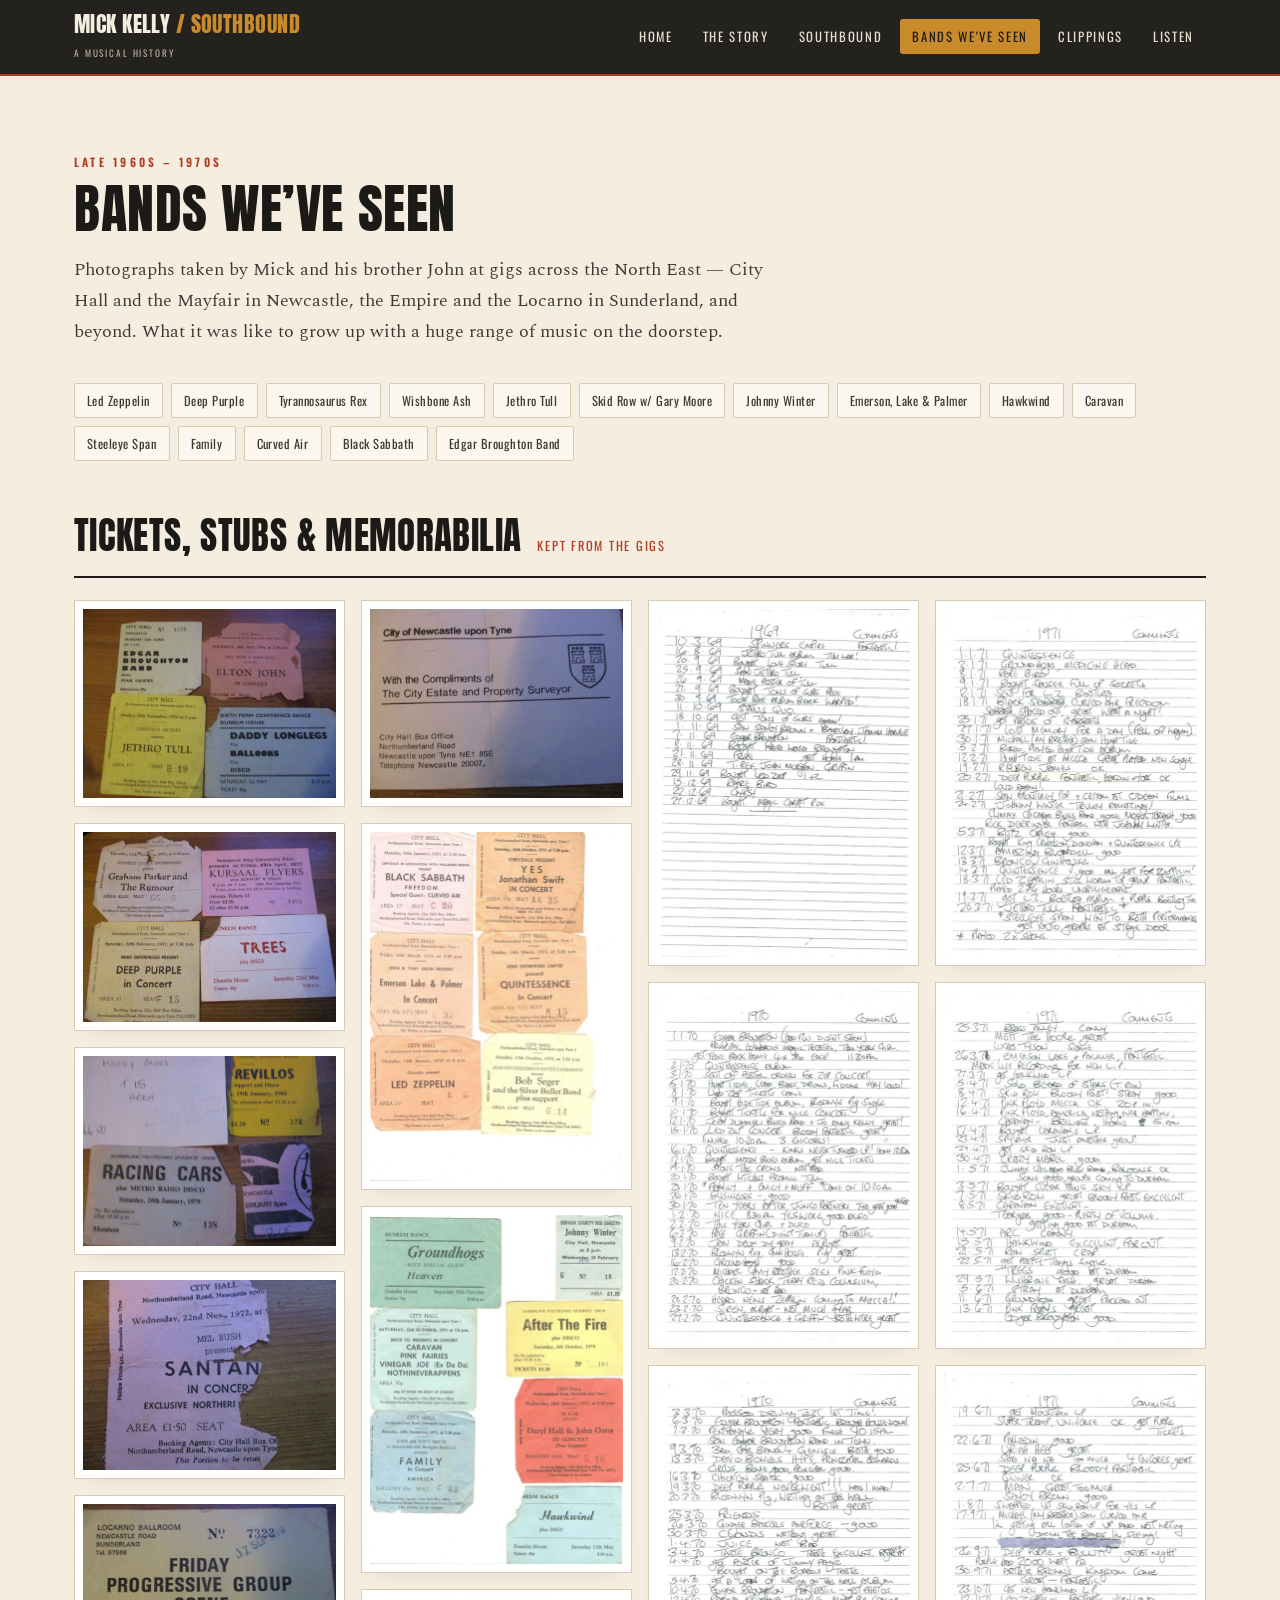
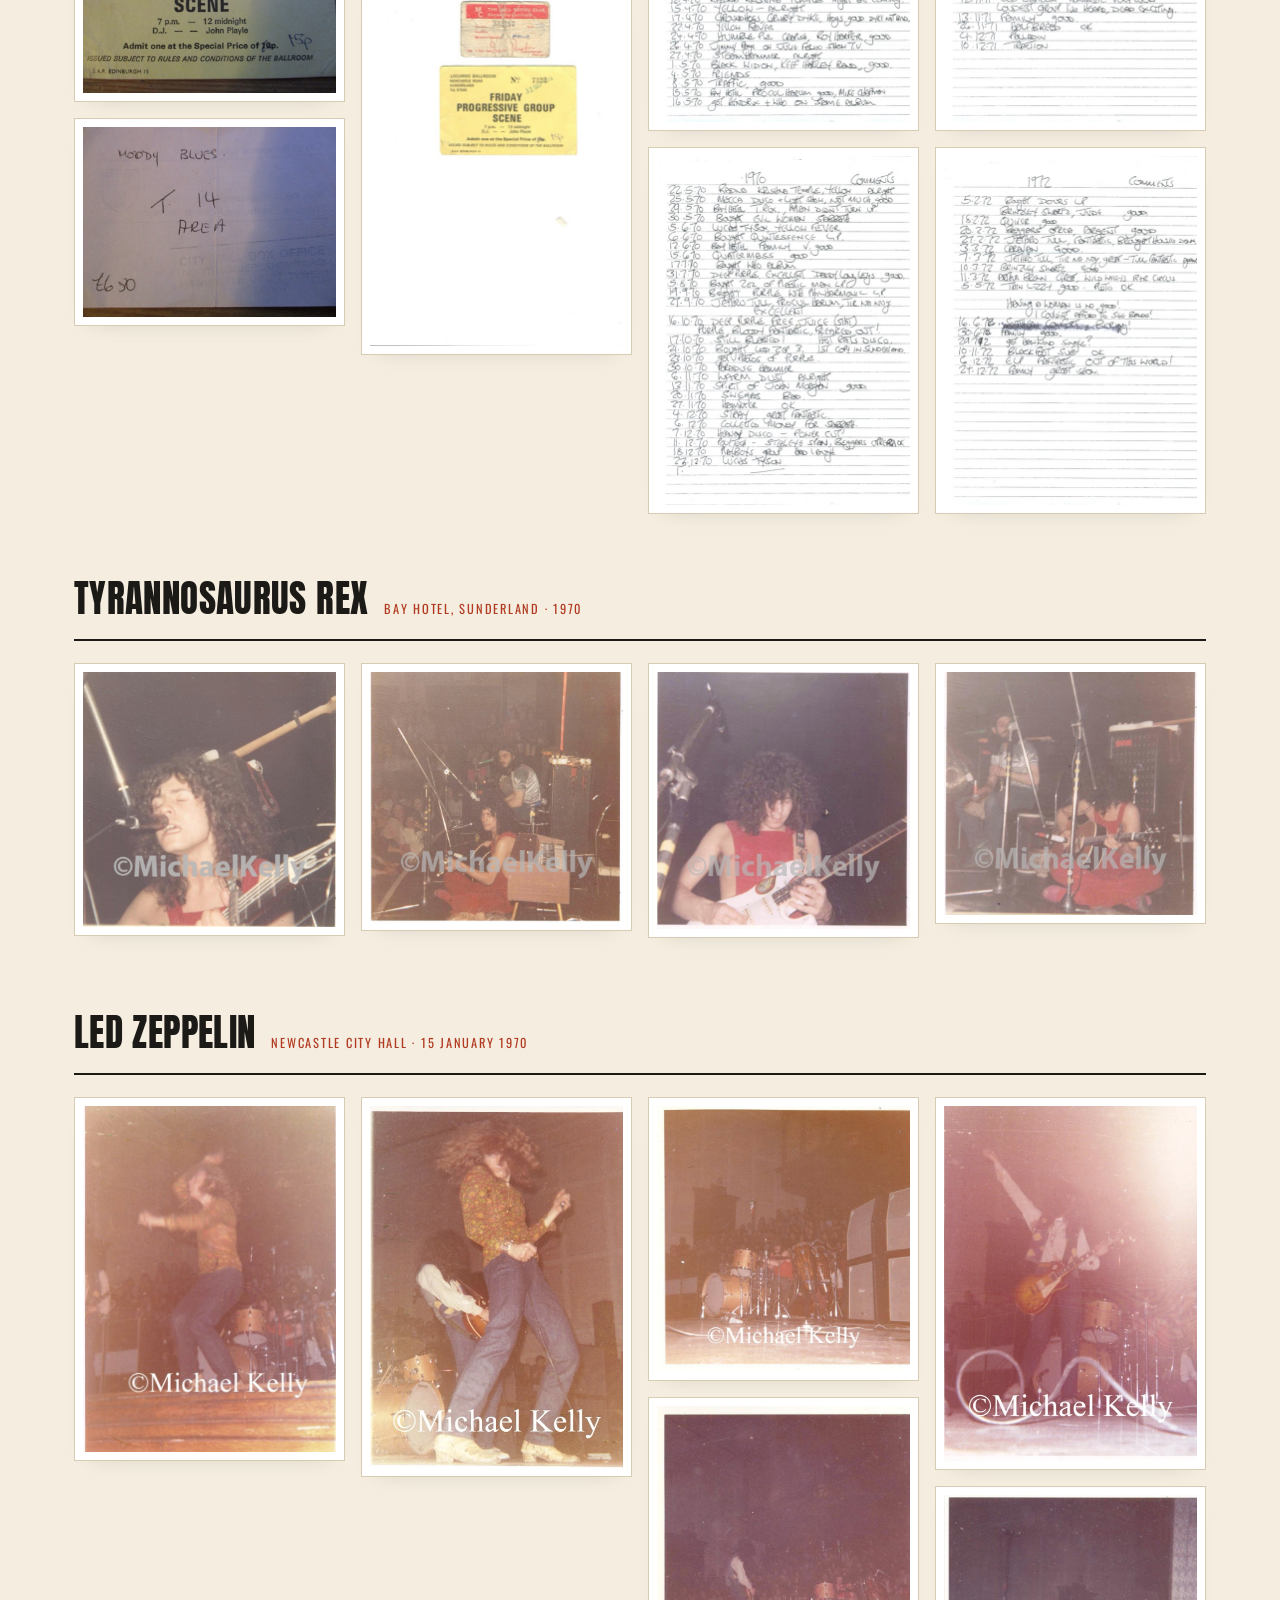
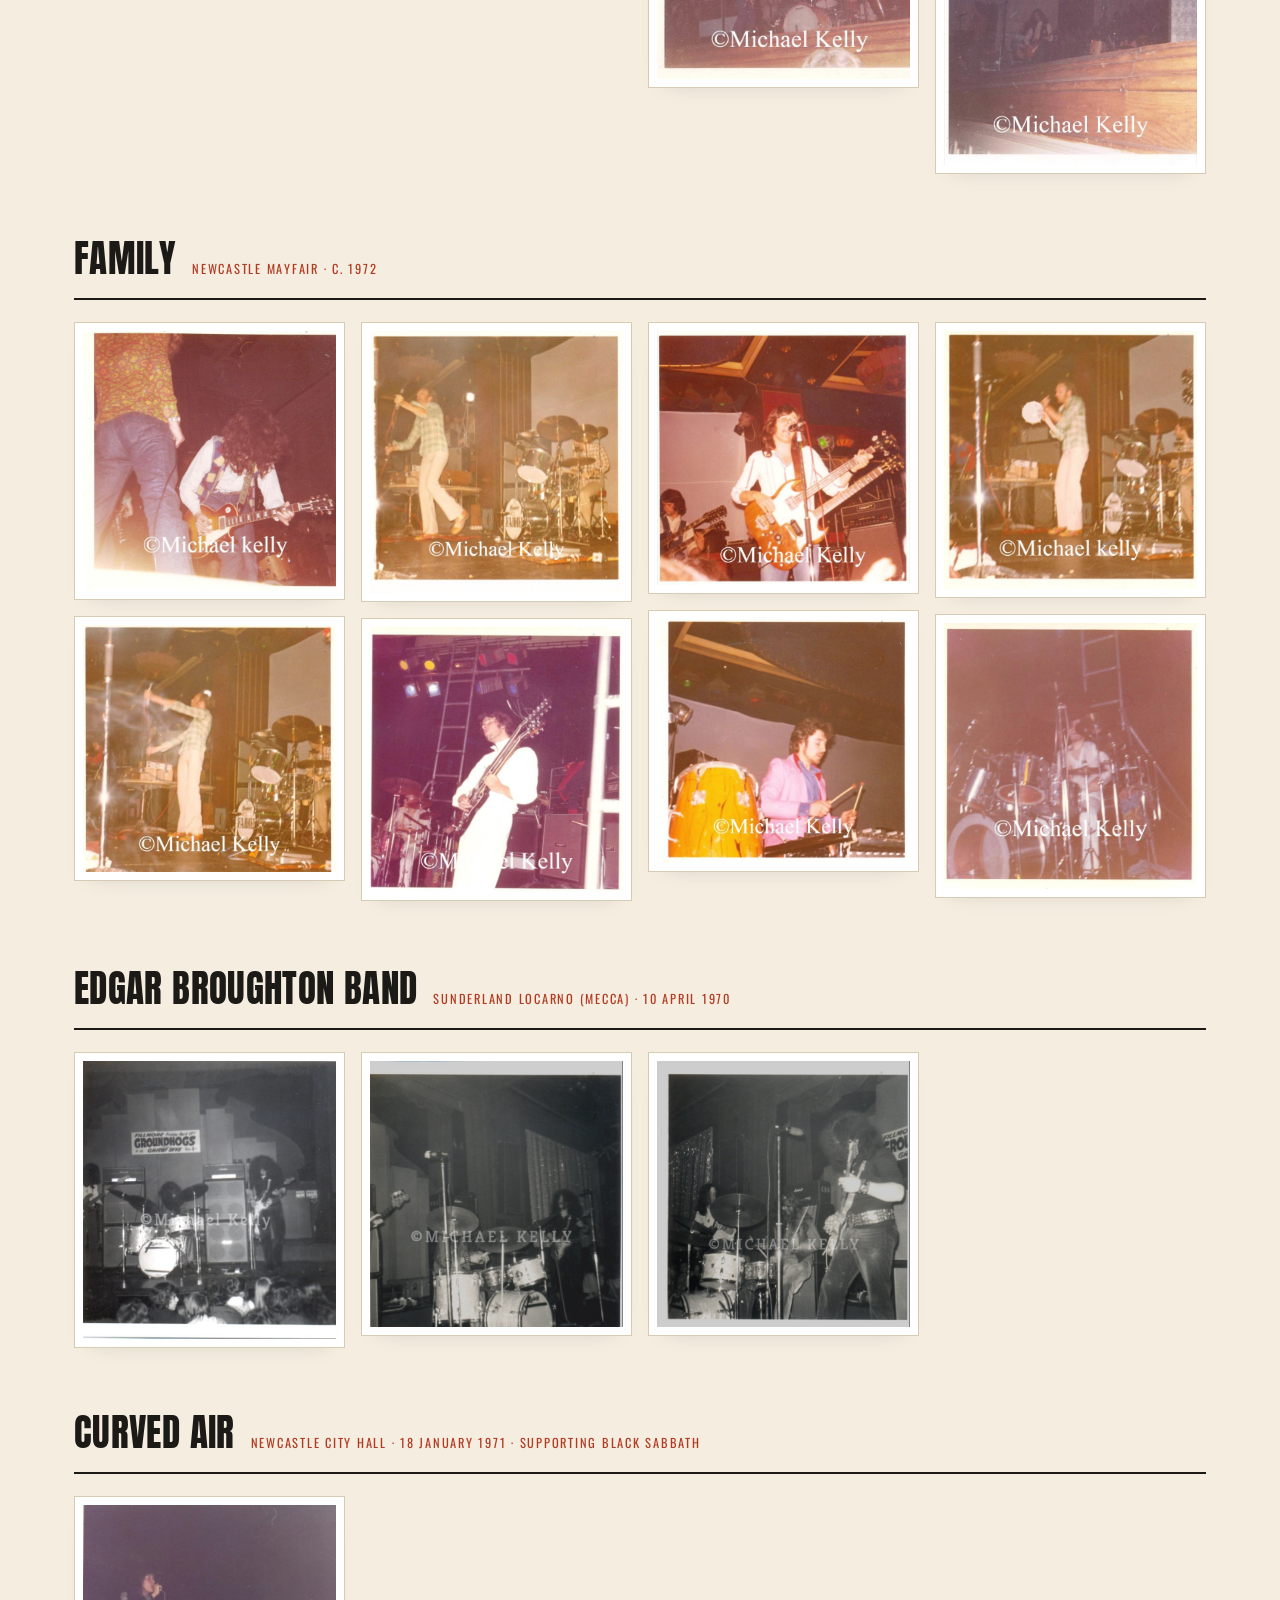
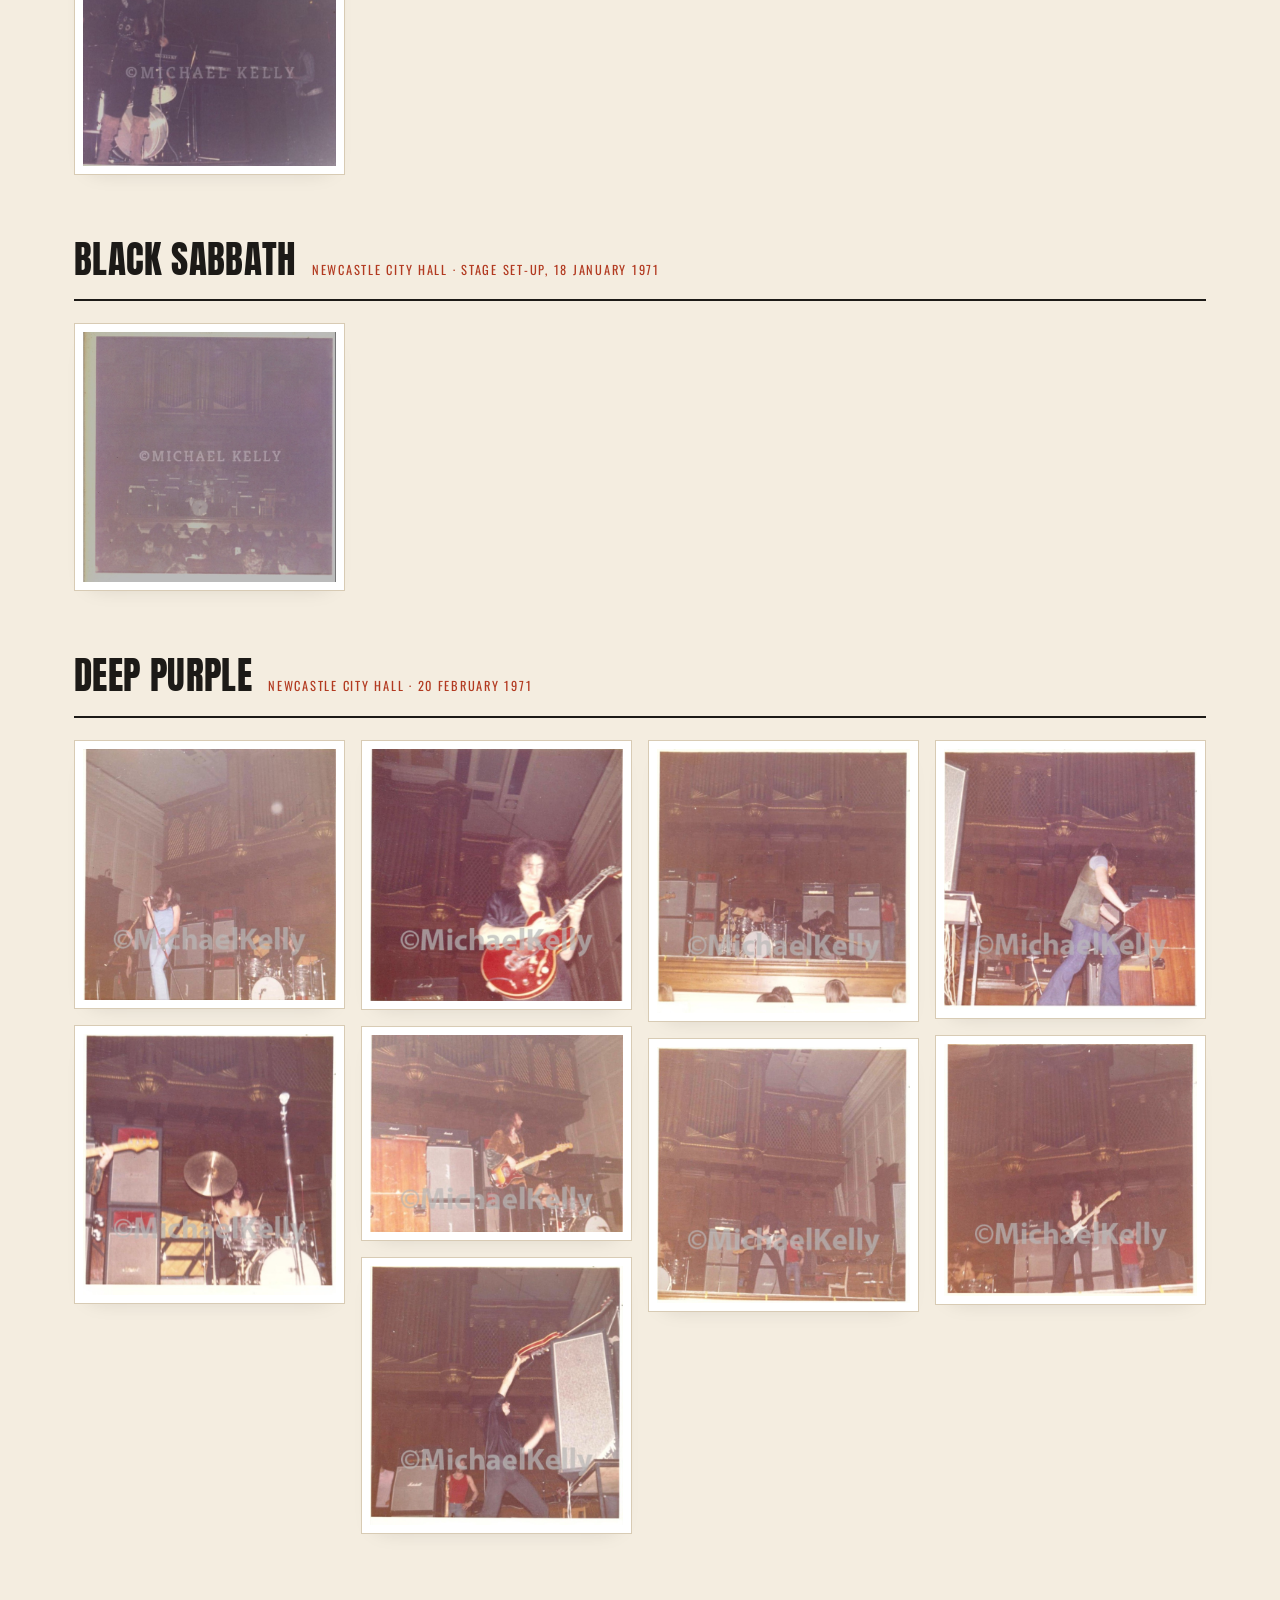
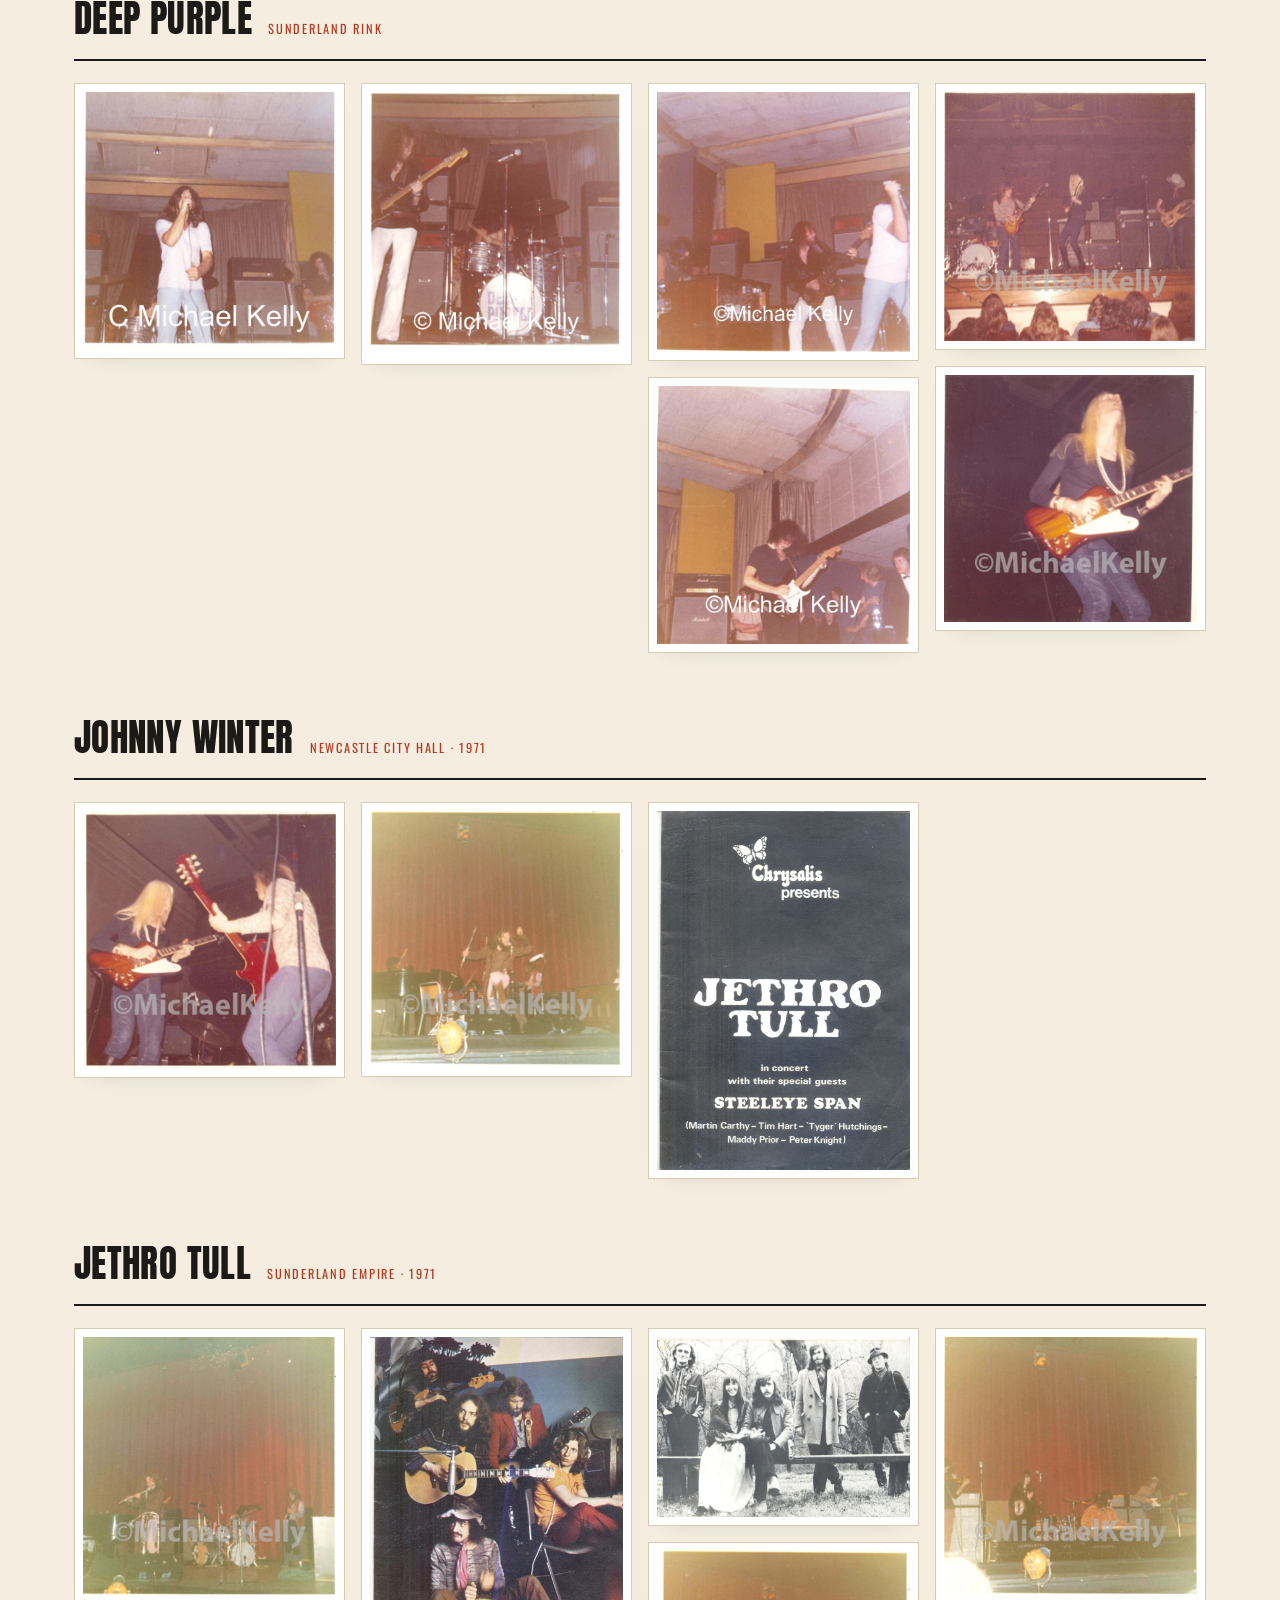
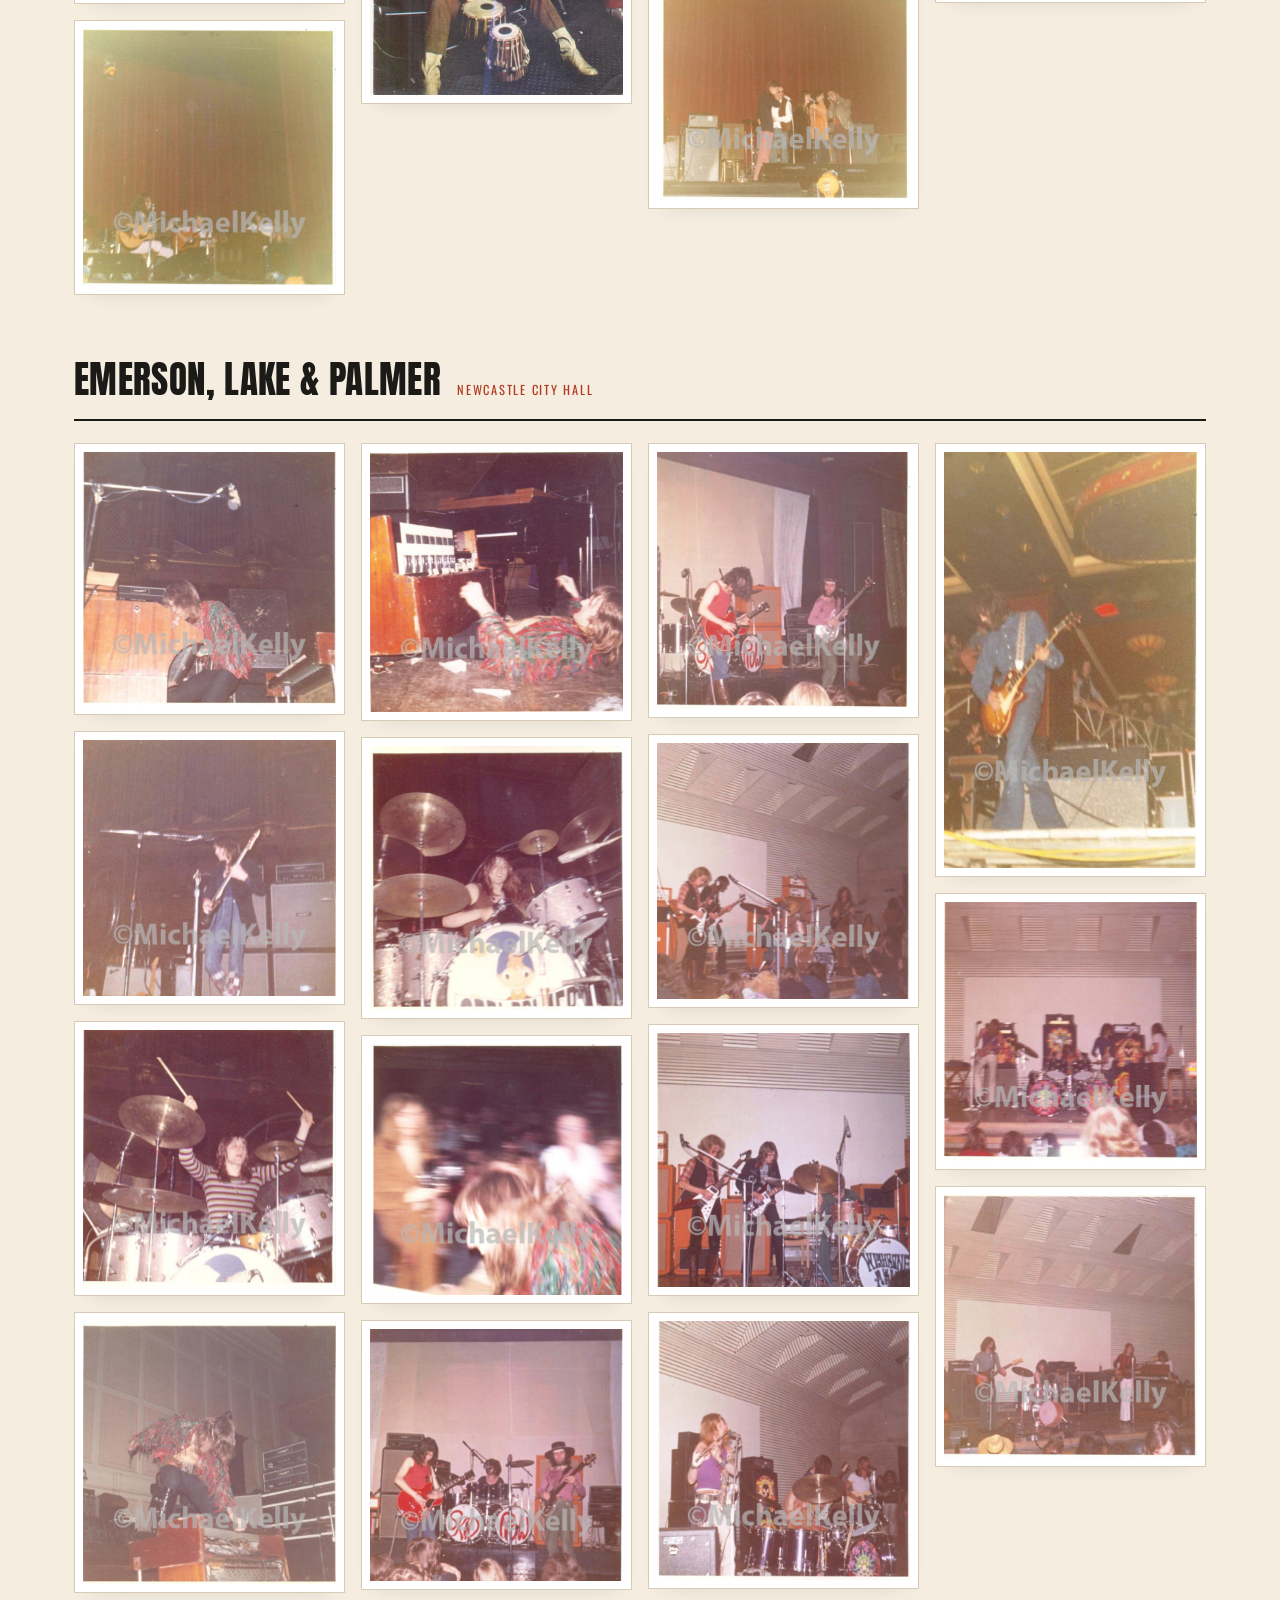
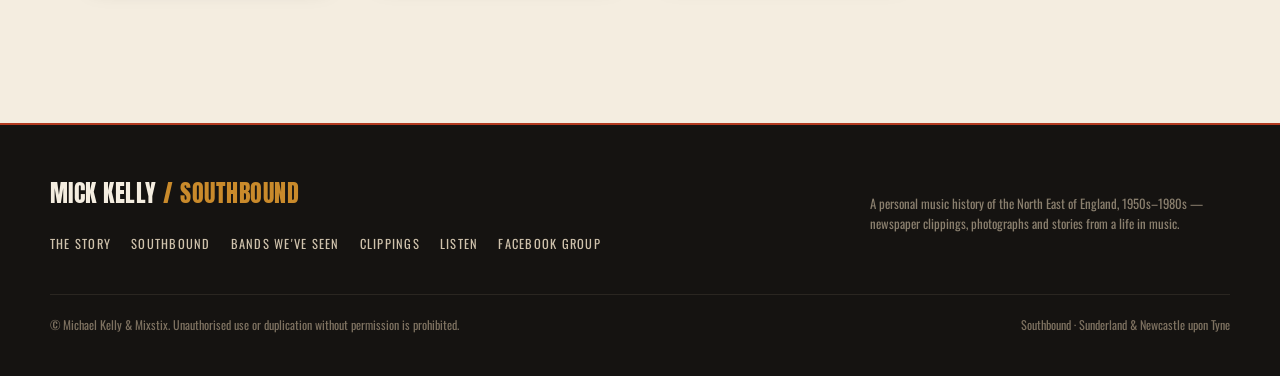
==== commit ffda2a98: "Add thumbnails for faster gallery loading; full-size on click" ====
--- a/bands.html
+++ b/bands.html
@@ -37,141 +37,141 @@
     <div class="act">
       <div class="act-head"><h3>Tickets, Stubs &amp; Memorabilia</h3><span class="meta">Kept from the gigs</span></div>
       <div class="masonry">
-<figure class="cell plain" data-lb="images/wp-content/uploads/2019/05/img_1802.jpg" data-cap=""><img loading="lazy" src="images/wp-content/uploads/2019/05/img_1802.jpg" alt="Southbound archive photograph"></figure>
-<figure class="cell plain" data-lb="images/wp-content/uploads/2019/05/img_1801.jpg" data-cap=""><img loading="lazy" src="images/wp-content/uploads/2019/05/img_1801.jpg" alt="Southbound archive photograph"></figure>
-<figure class="cell plain" data-lb="images/wp-content/uploads/2019/05/img_1804.jpg" data-cap=""><img loading="lazy" src="images/wp-content/uploads/2019/05/img_1804.jpg" alt="Southbound archive photograph"></figure>
-<figure class="cell plain" data-lb="images/wp-content/uploads/2019/05/img_1798.jpg" data-cap=""><img loading="lazy" src="images/wp-content/uploads/2019/05/img_1798.jpg" alt="Southbound archive photograph"></figure>
-<figure class="cell plain" data-lb="images/wp-content/uploads/2019/05/img_1809.jpg" data-cap=""><img loading="lazy" src="images/wp-content/uploads/2019/05/img_1809.jpg" alt="Southbound archive photograph"></figure>
-<figure class="cell plain" data-lb="images/wp-content/uploads/2019/05/img_1807.jpg" data-cap=""><img loading="lazy" src="images/wp-content/uploads/2019/05/img_1807.jpg" alt="Southbound archive photograph"></figure>
-<figure class="cell plain" data-lb="images/wp-content/uploads/2019/05/img_1808.jpg" data-cap=""><img loading="lazy" src="images/wp-content/uploads/2019/05/img_1808.jpg" alt="Southbound archive photograph"></figure>
-<figure class="cell plain" data-lb="images/wp-content/uploads/2013/01/me-and-susan-002.jpg" data-cap=""><img loading="lazy" src="images/wp-content/uploads/2013/01/me-and-susan-002.jpg" alt="Southbound archive photograph"></figure>
-<figure class="cell plain" data-lb="images/wp-content/uploads/2013/01/me-and-susan-004.jpg" data-cap=""><img loading="lazy" src="images/wp-content/uploads/2013/01/me-and-susan-004.jpg" alt="Southbound archive photograph"></figure>
-<figure class="cell plain" data-lb="images/wp-content/uploads/2013/01/me-and-susan-003.jpg" data-cap=""><img loading="lazy" src="images/wp-content/uploads/2013/01/me-and-susan-003.jpg" alt="Southbound archive photograph"></figure>
-<figure class="cell plain" data-lb="images/wp-content/uploads/2013/01/bands-seen-001.jpg" data-cap=""><img loading="lazy" src="images/wp-content/uploads/2013/01/bands-seen-001.jpg" alt="Southbound archive photograph"></figure>
-<figure class="cell plain" data-lb="images/wp-content/uploads/2013/01/bands-seen-002.jpg" data-cap=""><img loading="lazy" src="images/wp-content/uploads/2013/01/bands-seen-002.jpg" alt="Southbound archive photograph"></figure>
-<figure class="cell plain" data-lb="images/wp-content/uploads/2013/01/bands-seen-003.jpg" data-cap=""><img loading="lazy" src="images/wp-content/uploads/2013/01/bands-seen-003.jpg" alt="Southbound archive photograph"></figure>
-<figure class="cell plain" data-lb="images/wp-content/uploads/2013/01/bands-seen-004.jpg" data-cap=""><img loading="lazy" src="images/wp-content/uploads/2013/01/bands-seen-004.jpg" alt="Southbound archive photograph"></figure>
-<figure class="cell plain" data-lb="images/wp-content/uploads/2013/01/bands-seen-005.jpg" data-cap=""><img loading="lazy" src="images/wp-content/uploads/2013/01/bands-seen-005.jpg" alt="Southbound archive photograph"></figure>
-<figure class="cell plain" data-lb="images/wp-content/uploads/2013/01/bands-seen-006.jpg" data-cap=""><img loading="lazy" src="images/wp-content/uploads/2013/01/bands-seen-006.jpg" alt="Southbound archive photograph"></figure>
-<figure class="cell plain" data-lb="images/wp-content/uploads/2013/01/bands-seen-007.jpg" data-cap=""><img loading="lazy" src="images/wp-content/uploads/2013/01/bands-seen-007.jpg" alt="Southbound archive photograph"></figure>
-<figure class="cell plain" data-lb="images/wp-content/uploads/2013/01/bands-seen-008.jpg" data-cap=""><img loading="lazy" src="images/wp-content/uploads/2013/01/bands-seen-008.jpg" alt="Southbound archive photograph"></figure>
+<figure class="cell plain" data-lb="images/wp-content/uploads/2019/05/img_1802.jpg" data-cap=""><img loading="lazy" src="thumbs/wp-content/uploads/2019/05/img_1802.jpg" alt="Southbound archive photograph"></figure>
+<figure class="cell plain" data-lb="images/wp-content/uploads/2019/05/img_1801.jpg" data-cap=""><img loading="lazy" src="thumbs/wp-content/uploads/2019/05/img_1801.jpg" alt="Southbound archive photograph"></figure>
+<figure class="cell plain" data-lb="images/wp-content/uploads/2019/05/img_1804.jpg" data-cap=""><img loading="lazy" src="thumbs/wp-content/uploads/2019/05/img_1804.jpg" alt="Southbound archive photograph"></figure>
+<figure class="cell plain" data-lb="images/wp-content/uploads/2019/05/img_1798.jpg" data-cap=""><img loading="lazy" src="thumbs/wp-content/uploads/2019/05/img_1798.jpg" alt="Southbound archive photograph"></figure>
+<figure class="cell plain" data-lb="images/wp-content/uploads/2019/05/img_1809.jpg" data-cap=""><img loading="lazy" src="thumbs/wp-content/uploads/2019/05/img_1809.jpg" alt="Southbound archive photograph"></figure>
+<figure class="cell plain" data-lb="images/wp-content/uploads/2019/05/img_1807.jpg" data-cap=""><img loading="lazy" src="thumbs/wp-content/uploads/2019/05/img_1807.jpg" alt="Southbound archive photograph"></figure>
+<figure class="cell plain" data-lb="images/wp-content/uploads/2019/05/img_1808.jpg" data-cap=""><img loading="lazy" src="thumbs/wp-content/uploads/2019/05/img_1808.jpg" alt="Southbound archive photograph"></figure>
+<figure class="cell plain" data-lb="images/wp-content/uploads/2013/01/me-and-susan-002.jpg" data-cap=""><img loading="lazy" src="thumbs/wp-content/uploads/2013/01/me-and-susan-002.jpg" alt="Southbound archive photograph"></figure>
+<figure class="cell plain" data-lb="images/wp-content/uploads/2013/01/me-and-susan-004.jpg" data-cap=""><img loading="lazy" src="thumbs/wp-content/uploads/2013/01/me-and-susan-004.jpg" alt="Southbound archive photograph"></figure>
+<figure class="cell plain" data-lb="images/wp-content/uploads/2013/01/me-and-susan-003.jpg" data-cap=""><img loading="lazy" src="thumbs/wp-content/uploads/2013/01/me-and-susan-003.jpg" alt="Southbound archive photograph"></figure>
+<figure class="cell plain" data-lb="images/wp-content/uploads/2013/01/bands-seen-001.jpg" data-cap=""><img loading="lazy" src="thumbs/wp-content/uploads/2013/01/bands-seen-001.jpg" alt="Southbound archive photograph"></figure>
+<figure class="cell plain" data-lb="images/wp-content/uploads/2013/01/bands-seen-002.jpg" data-cap=""><img loading="lazy" src="thumbs/wp-content/uploads/2013/01/bands-seen-002.jpg" alt="Southbound archive photograph"></figure>
+<figure class="cell plain" data-lb="images/wp-content/uploads/2013/01/bands-seen-003.jpg" data-cap=""><img loading="lazy" src="thumbs/wp-content/uploads/2013/01/bands-seen-003.jpg" alt="Southbound archive photograph"></figure>
+<figure class="cell plain" data-lb="images/wp-content/uploads/2013/01/bands-seen-004.jpg" data-cap=""><img loading="lazy" src="thumbs/wp-content/uploads/2013/01/bands-seen-004.jpg" alt="Southbound archive photograph"></figure>
+<figure class="cell plain" data-lb="images/wp-content/uploads/2013/01/bands-seen-005.jpg" data-cap=""><img loading="lazy" src="thumbs/wp-content/uploads/2013/01/bands-seen-005.jpg" alt="Southbound archive photograph"></figure>
+<figure class="cell plain" data-lb="images/wp-content/uploads/2013/01/bands-seen-006.jpg" data-cap=""><img loading="lazy" src="thumbs/wp-content/uploads/2013/01/bands-seen-006.jpg" alt="Southbound archive photograph"></figure>
+<figure class="cell plain" data-lb="images/wp-content/uploads/2013/01/bands-seen-007.jpg" data-cap=""><img loading="lazy" src="thumbs/wp-content/uploads/2013/01/bands-seen-007.jpg" alt="Southbound archive photograph"></figure>
+<figure class="cell plain" data-lb="images/wp-content/uploads/2013/01/bands-seen-008.jpg" data-cap=""><img loading="lazy" src="thumbs/wp-content/uploads/2013/01/bands-seen-008.jpg" alt="Southbound archive photograph"></figure>
       </div>
     </div>
     <div class="act">
       <div class="act-head"><h3>Tyrannosaurus Rex</h3><span class="meta">Bay Hotel, Sunderland &middot; 1970</span></div>
       <div class="masonry">
-<figure class="cell plain" data-lb="images/wp-content/uploads/2013/01/001.jpg" data-cap=""><img loading="lazy" src="images/wp-content/uploads/2013/01/001.jpg" alt="Southbound archive photograph"></figure>
-<figure class="cell plain" data-lb="images/wp-content/uploads/2013/01/002.jpg" data-cap=""><img loading="lazy" src="images/wp-content/uploads/2013/01/002.jpg" alt="Southbound archive photograph"></figure>
-<figure class="cell plain" data-lb="images/wp-content/uploads/2013/01/003.jpg" data-cap=""><img loading="lazy" src="images/wp-content/uploads/2013/01/003.jpg" alt="Southbound archive photograph"></figure>
-<figure class="cell plain" data-lb="images/wp-content/uploads/2013/01/004.jpg" data-cap=""><img loading="lazy" src="images/wp-content/uploads/2013/01/004.jpg" alt="Southbound archive photograph"></figure>
+<figure class="cell plain" data-lb="images/wp-content/uploads/2013/01/001.jpg" data-cap=""><img loading="lazy" src="thumbs/wp-content/uploads/2013/01/001.jpg" alt="Southbound archive photograph"></figure>
+<figure class="cell plain" data-lb="images/wp-content/uploads/2013/01/002.jpg" data-cap=""><img loading="lazy" src="thumbs/wp-content/uploads/2013/01/002.jpg" alt="Southbound archive photograph"></figure>
+<figure class="cell plain" data-lb="images/wp-content/uploads/2013/01/003.jpg" data-cap=""><img loading="lazy" src="thumbs/wp-content/uploads/2013/01/003.jpg" alt="Southbound archive photograph"></figure>
+<figure class="cell plain" data-lb="images/wp-content/uploads/2013/01/004.jpg" data-cap=""><img loading="lazy" src="thumbs/wp-content/uploads/2013/01/004.jpg" alt="Southbound archive photograph"></figure>
       </div>
     </div>
     <div class="act">
       <div class="act-head"><h3>Led Zeppelin</h3><span class="meta">Newcastle City Hall &middot; 15 January 1970</span></div>
       <div class="masonry">
-<figure class="cell plain" data-lb="images/wp-content/uploads/2017/05/002.jpg" data-cap=""><img loading="lazy" src="images/wp-content/uploads/2017/05/002.jpg" alt="Southbound archive photograph"></figure>
-<figure class="cell plain" data-lb="images/wp-content/uploads/2013/01/0032.jpg" data-cap=""><img loading="lazy" src="images/wp-content/uploads/2013/01/0032.jpg" alt="Southbound archive photograph"></figure>
-<figure class="cell plain" data-lb="images/wp-content/uploads/2013/01/0041.jpg" data-cap=""><img loading="lazy" src="images/wp-content/uploads/2013/01/0041.jpg" alt="Southbound archive photograph"></figure>
-<figure class="cell plain" data-lb="images/wp-content/uploads/2013/01/0051.jpg" data-cap=""><img loading="lazy" src="images/wp-content/uploads/2013/01/0051.jpg" alt="Southbound archive photograph"></figure>
-<figure class="cell plain" data-lb="images/wp-content/uploads/2013/01/001-2.jpg" data-cap=""><img loading="lazy" src="images/wp-content/uploads/2013/01/001-2.jpg" alt="Southbound archive photograph"></figure>
-<figure class="cell plain" data-lb="images/wp-content/uploads/2013/01/0061.jpg" data-cap=""><img loading="lazy" src="images/wp-content/uploads/2013/01/0061.jpg" alt="Southbound archive photograph"></figure>
+<figure class="cell plain" data-lb="images/wp-content/uploads/2017/05/002.jpg" data-cap=""><img loading="lazy" src="thumbs/wp-content/uploads/2017/05/002.jpg" alt="Southbound archive photograph"></figure>
+<figure class="cell plain" data-lb="images/wp-content/uploads/2013/01/0032.jpg" data-cap=""><img loading="lazy" src="thumbs/wp-content/uploads/2013/01/0032.jpg" alt="Southbound archive photograph"></figure>
+<figure class="cell plain" data-lb="images/wp-content/uploads/2013/01/0041.jpg" data-cap=""><img loading="lazy" src="thumbs/wp-content/uploads/2013/01/0041.jpg" alt="Southbound archive photograph"></figure>
+<figure class="cell plain" data-lb="images/wp-content/uploads/2013/01/0051.jpg" data-cap=""><img loading="lazy" src="thumbs/wp-content/uploads/2013/01/0051.jpg" alt="Southbound archive photograph"></figure>
+<figure class="cell plain" data-lb="images/wp-content/uploads/2013/01/001-2.jpg" data-cap=""><img loading="lazy" src="thumbs/wp-content/uploads/2013/01/001-2.jpg" alt="Southbound archive photograph"></figure>
+<figure class="cell plain" data-lb="images/wp-content/uploads/2013/01/0061.jpg" data-cap=""><img loading="lazy" src="thumbs/wp-content/uploads/2013/01/0061.jpg" alt="Southbound archive photograph"></figure>
       </div>
     </div>
     <div class="act">
       <div class="act-head"><h3>Family</h3><span class="meta">Newcastle Mayfair &middot; c. 1972</span></div>
       <div class="masonry">
-<figure class="cell plain" data-lb="images/wp-content/uploads/2013/01/0071.jpg" data-cap=""><img loading="lazy" src="images/wp-content/uploads/2013/01/0071.jpg" alt="Southbound archive photograph"></figure>
-<figure class="cell plain" data-lb="images/wp-content/uploads/2017/05/009.jpg" data-cap=""><img loading="lazy" src="images/wp-content/uploads/2017/05/009.jpg" alt="Southbound archive photograph"></figure>
-<figure class="cell plain" data-lb="images/wp-content/uploads/2017/05/008.jpg" data-cap=""><img loading="lazy" src="images/wp-content/uploads/2017/05/008.jpg" alt="Southbound archive photograph"></figure>
-<figure class="cell plain" data-lb="images/wp-content/uploads/2017/05/0101.jpg" data-cap=""><img loading="lazy" src="images/wp-content/uploads/2017/05/0101.jpg" alt="Southbound archive photograph"></figure>
-<figure class="cell plain" data-lb="images/wp-content/uploads/2017/05/011.jpg" data-cap=""><img loading="lazy" src="images/wp-content/uploads/2017/05/011.jpg" alt="Southbound archive photograph"></figure>
-<figure class="cell plain" data-lb="images/wp-content/uploads/2017/05/013.jpg" data-cap=""><img loading="lazy" src="images/wp-content/uploads/2017/05/013.jpg" alt="Southbound archive photograph"></figure>
-<figure class="cell plain" data-lb="images/wp-content/uploads/2017/05/012.jpg" data-cap=""><img loading="lazy" src="images/wp-content/uploads/2017/05/012.jpg" alt="Southbound archive photograph"></figure>
-<figure class="cell plain" data-lb="images/wp-content/uploads/2017/05/0141.jpg" data-cap=""><img loading="lazy" src="images/wp-content/uploads/2017/05/0141.jpg" alt="Southbound archive photograph"></figure>
+<figure class="cell plain" data-lb="images/wp-content/uploads/2013/01/0071.jpg" data-cap=""><img loading="lazy" src="thumbs/wp-content/uploads/2013/01/0071.jpg" alt="Southbound archive photograph"></figure>
+<figure class="cell plain" data-lb="images/wp-content/uploads/2017/05/009.jpg" data-cap=""><img loading="lazy" src="thumbs/wp-content/uploads/2017/05/009.jpg" alt="Southbound archive photograph"></figure>
+<figure class="cell plain" data-lb="images/wp-content/uploads/2017/05/008.jpg" data-cap=""><img loading="lazy" src="thumbs/wp-content/uploads/2017/05/008.jpg" alt="Southbound archive photograph"></figure>
+<figure class="cell plain" data-lb="images/wp-content/uploads/2017/05/0101.jpg" data-cap=""><img loading="lazy" src="thumbs/wp-content/uploads/2017/05/0101.jpg" alt="Southbound archive photograph"></figure>
+<figure class="cell plain" data-lb="images/wp-content/uploads/2017/05/011.jpg" data-cap=""><img loading="lazy" src="thumbs/wp-content/uploads/2017/05/011.jpg" alt="Southbound archive photograph"></figure>
+<figure class="cell plain" data-lb="images/wp-content/uploads/2017/05/013.jpg" data-cap=""><img loading="lazy" src="thumbs/wp-content/uploads/2017/05/013.jpg" alt="Southbound archive photograph"></figure>
+<figure class="cell plain" data-lb="images/wp-content/uploads/2017/05/012.jpg" data-cap=""><img loading="lazy" src="thumbs/wp-content/uploads/2017/05/012.jpg" alt="Southbound archive photograph"></figure>
+<figure class="cell plain" data-lb="images/wp-content/uploads/2017/05/0141.jpg" data-cap=""><img loading="lazy" src="thumbs/wp-content/uploads/2017/05/0141.jpg" alt="Southbound archive photograph"></figure>
       </div>
     </div>
     <div class="act">
       <div class="act-head"><h3>Edgar Broughton Band</h3><span class="meta">Sunderland Locarno (Mecca) &middot; 10 April 1970</span></div>
       <div class="masonry">
-<figure class="cell plain" data-lb="images/wp-content/uploads/2020/04/scan0001-1.jpg" data-cap=""><img loading="lazy" src="images/wp-content/uploads/2020/04/scan0001-1.jpg" alt="Southbound archive photograph"></figure>
-<figure class="cell plain" data-lb="images/wp-content/uploads/2020/04/edgar-broughton-3-1.jpg" data-cap=""><img loading="lazy" src="images/wp-content/uploads/2020/04/edgar-broughton-3-1.jpg" alt="Southbound archive photograph"></figure>
-<figure class="cell plain" data-lb="images/wp-content/uploads/2020/04/edgar-broughton-band-2-1.jpg" data-cap=""><img loading="lazy" src="images/wp-content/uploads/2020/04/edgar-broughton-band-2-1.jpg" alt="Southbound archive photograph"></figure>
+<figure class="cell plain" data-lb="images/wp-content/uploads/2020/04/scan0001-1.jpg" data-cap=""><img loading="lazy" src="thumbs/wp-content/uploads/2020/04/scan0001-1.jpg" alt="Southbound archive photograph"></figure>
+<figure class="cell plain" data-lb="images/wp-content/uploads/2020/04/edgar-broughton-3-1.jpg" data-cap=""><img loading="lazy" src="thumbs/wp-content/uploads/2020/04/edgar-broughton-3-1.jpg" alt="Southbound archive photograph"></figure>
+<figure class="cell plain" data-lb="images/wp-content/uploads/2020/04/edgar-broughton-band-2-1.jpg" data-cap=""><img loading="lazy" src="thumbs/wp-content/uploads/2020/04/edgar-broughton-band-2-1.jpg" alt="Southbound archive photograph"></figure>
       </div>
     </div>
     <div class="act">
       <div class="act-head"><h3>Curved Air</h3><span class="meta">Newcastle City Hall &middot; 18 January 1971 &middot; supporting Black Sabbath</span></div>
       <div class="masonry">
-<figure class="cell plain" data-lb="images/wp-content/uploads/2020/04/curved-air-1.jpg" data-cap=""><img loading="lazy" src="images/wp-content/uploads/2020/04/curved-air-1.jpg" alt="Southbound archive photograph"></figure>
+<figure class="cell plain" data-lb="images/wp-content/uploads/2020/04/curved-air-1.jpg" data-cap=""><img loading="lazy" src="thumbs/wp-content/uploads/2020/04/curved-air-1.jpg" alt="Southbound archive photograph"></figure>
       </div>
     </div>
     <div class="act">
       <div class="act-head"><h3>Black Sabbath</h3><span class="meta">Newcastle City Hall &middot; stage set-up, 18 January 1971</span></div>
       <div class="masonry">
-<figure class="cell plain" data-lb="images/wp-content/uploads/2020/04/black-sabbath-set-up-1.jpg" data-cap=""><img loading="lazy" src="images/wp-content/uploads/2020/04/black-sabbath-set-up-1.jpg" alt="Southbound archive photograph"></figure>
+<figure class="cell plain" data-lb="images/wp-content/uploads/2020/04/black-sabbath-set-up-1.jpg" data-cap=""><img loading="lazy" src="thumbs/wp-content/uploads/2020/04/black-sabbath-set-up-1.jpg" alt="Southbound archive photograph"></figure>
       </div>
     </div>
     <div class="act">
       <div class="act-head"><h3>Deep Purple</h3><span class="meta">Newcastle City Hall &middot; 20 February 1971</span></div>
       <div class="masonry">
-<figure class="cell plain" data-lb="images/wp-content/uploads/2013/01/005.jpg" data-cap=""><img loading="lazy" src="images/wp-content/uploads/2013/01/005.jpg" alt="Southbound archive photograph"></figure>
-<figure class="cell plain" data-lb="images/wp-content/uploads/2013/01/006.jpg" data-cap=""><img loading="lazy" src="images/wp-content/uploads/2013/01/006.jpg" alt="Southbound archive photograph"></figure>
-<figure class="cell plain" data-lb="images/wp-content/uploads/2013/01/007.jpg" data-cap=""><img loading="lazy" src="images/wp-content/uploads/2013/01/007.jpg" alt="Southbound archive photograph"></figure>
-<figure class="cell plain" data-lb="images/wp-content/uploads/2013/01/008.jpg" data-cap=""><img loading="lazy" src="images/wp-content/uploads/2013/01/008.jpg" alt="Southbound archive photograph"></figure>
-<figure class="cell plain" data-lb="images/wp-content/uploads/2013/01/009.jpg" data-cap=""><img loading="lazy" src="images/wp-content/uploads/2013/01/009.jpg" alt="Southbound archive photograph"></figure>
-<figure class="cell plain" data-lb="images/wp-content/uploads/2013/01/010.jpg" data-cap=""><img loading="lazy" src="images/wp-content/uploads/2013/01/010.jpg" alt="Southbound archive photograph"></figure>
-<figure class="cell plain" data-lb="images/wp-content/uploads/2013/01/011.jpg" data-cap=""><img loading="lazy" src="images/wp-content/uploads/2013/01/011.jpg" alt="Southbound archive photograph"></figure>
-<figure class="cell plain" data-lb="images/wp-content/uploads/2013/01/012.jpg" data-cap=""><img loading="lazy" src="images/wp-content/uploads/2013/01/012.jpg" alt="Southbound archive photograph"></figure>
-<figure class="cell plain" data-lb="images/wp-content/uploads/2013/01/014.jpg" data-cap=""><img loading="lazy" src="images/wp-content/uploads/2013/01/014.jpg" alt="Southbound archive photograph"></figure>
+<figure class="cell plain" data-lb="images/wp-content/uploads/2013/01/005.jpg" data-cap=""><img loading="lazy" src="thumbs/wp-content/uploads/2013/01/005.jpg" alt="Southbound archive photograph"></figure>
+<figure class="cell plain" data-lb="images/wp-content/uploads/2013/01/006.jpg" data-cap=""><img loading="lazy" src="thumbs/wp-content/uploads/2013/01/006.jpg" alt="Southbound archive photograph"></figure>
+<figure class="cell plain" data-lb="images/wp-content/uploads/2013/01/007.jpg" data-cap=""><img loading="lazy" src="thumbs/wp-content/uploads/2013/01/007.jpg" alt="Southbound archive photograph"></figure>
+<figure class="cell plain" data-lb="images/wp-content/uploads/2013/01/008.jpg" data-cap=""><img loading="lazy" src="thumbs/wp-content/uploads/2013/01/008.jpg" alt="Southbound archive photograph"></figure>
+<figure class="cell plain" data-lb="images/wp-content/uploads/2013/01/009.jpg" data-cap=""><img loading="lazy" src="thumbs/wp-content/uploads/2013/01/009.jpg" alt="Southbound archive photograph"></figure>
+<figure class="cell plain" data-lb="images/wp-content/uploads/2013/01/010.jpg" data-cap=""><img loading="lazy" src="thumbs/wp-content/uploads/2013/01/010.jpg" alt="Southbound archive photograph"></figure>
+<figure class="cell plain" data-lb="images/wp-content/uploads/2013/01/011.jpg" data-cap=""><img loading="lazy" src="thumbs/wp-content/uploads/2013/01/011.jpg" alt="Southbound archive photograph"></figure>
+<figure class="cell plain" data-lb="images/wp-content/uploads/2013/01/012.jpg" data-cap=""><img loading="lazy" src="thumbs/wp-content/uploads/2013/01/012.jpg" alt="Southbound archive photograph"></figure>
+<figure class="cell plain" data-lb="images/wp-content/uploads/2013/01/014.jpg" data-cap=""><img loading="lazy" src="thumbs/wp-content/uploads/2013/01/014.jpg" alt="Southbound archive photograph"></figure>
       </div>
     </div>
     <div class="act">
       <div class="act-head"><h3>Deep Purple</h3><span class="meta">Sunderland Rink</span></div>
       <div class="masonry">
-<figure class="cell plain" data-lb="images/wp-content/uploads/2016/10/image.jpg" data-cap=""><img loading="lazy" src="images/wp-content/uploads/2016/10/image.jpg" alt="Southbound archive photograph"></figure>
-<figure class="cell plain" data-lb="images/wp-content/uploads/2016/10/image-1.jpg" data-cap=""><img loading="lazy" src="images/wp-content/uploads/2016/10/image-1.jpg" alt="Southbound archive photograph"></figure>
-<figure class="cell plain" data-lb="images/wp-content/uploads/2016/10/image-3.jpg" data-cap=""><img loading="lazy" src="images/wp-content/uploads/2016/10/image-3.jpg" alt="Southbound archive photograph"></figure>
-<figure class="cell plain" data-lb="images/wp-content/uploads/2016/10/image-21.jpg" data-cap=""><img loading="lazy" src="images/wp-content/uploads/2016/10/image-21.jpg" alt="Southbound archive photograph"></figure>
-<figure class="cell plain" data-lb="images/wp-content/uploads/2013/01/015.jpg" data-cap=""><img loading="lazy" src="images/wp-content/uploads/2013/01/015.jpg" alt="Southbound archive photograph"></figure>
-<figure class="cell plain" data-lb="images/wp-content/uploads/2013/01/016.jpg" data-cap=""><img loading="lazy" src="images/wp-content/uploads/2013/01/016.jpg" alt="Southbound archive photograph"></figure>
+<figure class="cell plain" data-lb="images/wp-content/uploads/2016/10/image.jpg" data-cap=""><img loading="lazy" src="thumbs/wp-content/uploads/2016/10/image.jpg" alt="Southbound archive photograph"></figure>
+<figure class="cell plain" data-lb="images/wp-content/uploads/2016/10/image-1.jpg" data-cap=""><img loading="lazy" src="thumbs/wp-content/uploads/2016/10/image-1.jpg" alt="Southbound archive photograph"></figure>
+<figure class="cell plain" data-lb="images/wp-content/uploads/2016/10/image-3.jpg" data-cap=""><img loading="lazy" src="thumbs/wp-content/uploads/2016/10/image-3.jpg" alt="Southbound archive photograph"></figure>
+<figure class="cell plain" data-lb="images/wp-content/uploads/2016/10/image-21.jpg" data-cap=""><img loading="lazy" src="thumbs/wp-content/uploads/2016/10/image-21.jpg" alt="Southbound archive photograph"></figure>
+<figure class="cell plain" data-lb="images/wp-content/uploads/2013/01/015.jpg" data-cap=""><img loading="lazy" src="thumbs/wp-content/uploads/2013/01/015.jpg" alt="Southbound archive photograph"></figure>
+<figure class="cell plain" data-lb="images/wp-content/uploads/2013/01/016.jpg" data-cap=""><img loading="lazy" src="thumbs/wp-content/uploads/2013/01/016.jpg" alt="Southbound archive photograph"></figure>
       </div>
     </div>
     <div class="act">
       <div class="act-head"><h3>Johnny Winter</h3><span class="meta">Newcastle City Hall &middot; 1971</span></div>
       <div class="masonry">
-<figure class="cell plain" data-lb="images/wp-content/uploads/2013/01/017.jpg" data-cap=""><img loading="lazy" src="images/wp-content/uploads/2013/01/017.jpg" alt="Southbound archive photograph"></figure>
-<figure class="cell plain" data-lb="images/wp-content/uploads/2013/01/018.jpg" data-cap=""><img loading="lazy" src="images/wp-content/uploads/2013/01/018.jpg" alt="Southbound archive photograph"></figure>
-<figure class="cell plain" data-lb="images/wp-content/uploads/2013/01/0031.jpg" data-cap=""><img loading="lazy" src="images/wp-content/uploads/2013/01/0031.jpg" alt="Southbound archive photograph"></figure>
+<figure class="cell plain" data-lb="images/wp-content/uploads/2013/01/017.jpg" data-cap=""><img loading="lazy" src="thumbs/wp-content/uploads/2013/01/017.jpg" alt="Southbound archive photograph"></figure>
+<figure class="cell plain" data-lb="images/wp-content/uploads/2013/01/018.jpg" data-cap=""><img loading="lazy" src="thumbs/wp-content/uploads/2013/01/018.jpg" alt="Southbound archive photograph"></figure>
+<figure class="cell plain" data-lb="images/wp-content/uploads/2013/01/0031.jpg" data-cap=""><img loading="lazy" src="thumbs/wp-content/uploads/2013/01/0031.jpg" alt="Southbound archive photograph"></figure>
       </div>
     </div>
     <div class="act">
       <div class="act-head"><h3>Jethro Tull</h3><span class="meta">Sunderland Empire &middot; 1971</span></div>
       <div class="masonry">
-<figure class="cell plain" data-lb="images/wp-content/uploads/2013/01/019.jpg" data-cap=""><img loading="lazy" src="images/wp-content/uploads/2013/01/019.jpg" alt="Southbound archive photograph"></figure>
-<figure class="cell plain" data-lb="images/wp-content/uploads/2013/01/020.jpg" data-cap=""><img loading="lazy" src="images/wp-content/uploads/2013/01/020.jpg" alt="Southbound archive photograph"></figure>
-<figure class="cell plain" data-lb="images/wp-content/uploads/2013/01/0021.jpg" data-cap=""><img loading="lazy" src="images/wp-content/uploads/2013/01/0021.jpg" alt="Southbound archive photograph"></figure>
-<figure class="cell plain" data-lb="images/wp-content/uploads/2013/01/0011.jpg" data-cap=""><img loading="lazy" src="images/wp-content/uploads/2013/01/0011.jpg" alt="Southbound archive photograph"></figure>
-<figure class="cell plain" data-lb="images/wp-content/uploads/2013/01/022.jpg" data-cap=""><img loading="lazy" src="images/wp-content/uploads/2013/01/022.jpg" alt="Southbound archive photograph"></figure>
-<figure class="cell plain" data-lb="images/wp-content/uploads/2013/01/023.jpg" data-cap=""><img loading="lazy" src="images/wp-content/uploads/2013/01/023.jpg" alt="Southbound archive photograph"></figure>
+<figure class="cell plain" data-lb="images/wp-content/uploads/2013/01/019.jpg" data-cap=""><img loading="lazy" src="thumbs/wp-content/uploads/2013/01/019.jpg" alt="Southbound archive photograph"></figure>
+<figure class="cell plain" data-lb="images/wp-content/uploads/2013/01/020.jpg" data-cap=""><img loading="lazy" src="thumbs/wp-content/uploads/2013/01/020.jpg" alt="Southbound archive photograph"></figure>
+<figure class="cell plain" data-lb="images/wp-content/uploads/2013/01/0021.jpg" data-cap=""><img loading="lazy" src="thumbs/wp-content/uploads/2013/01/0021.jpg" alt="Southbound archive photograph"></figure>
+<figure class="cell plain" data-lb="images/wp-content/uploads/2013/01/0011.jpg" data-cap=""><img loading="lazy" src="thumbs/wp-content/uploads/2013/01/0011.jpg" alt="Southbound archive photograph"></figure>
+<figure class="cell plain" data-lb="images/wp-content/uploads/2013/01/022.jpg" data-cap=""><img loading="lazy" src="thumbs/wp-content/uploads/2013/01/022.jpg" alt="Southbound archive photograph"></figure>
+<figure class="cell plain" data-lb="images/wp-content/uploads/2013/01/023.jpg" data-cap=""><img loading="lazy" src="thumbs/wp-content/uploads/2013/01/023.jpg" alt="Southbound archive photograph"></figure>
       </div>
     </div>
     <div class="act">
       <div class="act-head"><h3>Emerson, Lake &amp; Palmer</h3><span class="meta">Newcastle City Hall</span></div>
       <div class="masonry">
-<figure class="cell plain" data-lb="images/wp-content/uploads/2013/01/024.jpg" data-cap=""><img loading="lazy" src="images/wp-content/uploads/2013/01/024.jpg" alt="Southbound archive photograph"></figure>
-<figure class="cell plain" data-lb="images/wp-content/uploads/2013/01/025.jpg" data-cap=""><img loading="lazy" src="images/wp-content/uploads/2013/01/025.jpg" alt="Southbound archive photograph"></figure>
-<figure class="cell plain" data-lb="images/wp-content/uploads/2013/01/026.jpg" data-cap=""><img loading="lazy" src="images/wp-content/uploads/2013/01/026.jpg" alt="Southbound archive photograph"></figure>
-<figure class="cell plain" data-lb="images/wp-content/uploads/2013/01/027.jpg" data-cap=""><img loading="lazy" src="images/wp-content/uploads/2013/01/027.jpg" alt="Southbound archive photograph"></figure>
-<figure class="cell plain" data-lb="images/wp-content/uploads/2013/01/028.jpg" data-cap=""><img loading="lazy" src="images/wp-content/uploads/2013/01/028.jpg" alt="Southbound archive photograph"></figure>
-<figure class="cell plain" data-lb="images/wp-content/uploads/2013/01/029.jpg" data-cap=""><img loading="lazy" src="images/wp-content/uploads/2013/01/029.jpg" alt="Southbound archive photograph"></figure>
-<figure class="cell plain" data-lb="images/wp-content/uploads/2013/01/030.jpg" data-cap=""><img loading="lazy" src="images/wp-content/uploads/2013/01/030.jpg" alt="Southbound archive photograph"></figure>
-<figure class="cell plain" data-lb="images/wp-content/uploads/2013/01/031.jpg" data-cap=""><img loading="lazy" src="images/wp-content/uploads/2013/01/031.jpg" alt="Southbound archive photograph"></figure>
-<figure class="cell plain" data-lb="images/wp-content/uploads/2013/01/032.jpg" data-cap=""><img loading="lazy" src="images/wp-content/uploads/2013/01/032.jpg" alt="Southbound archive photograph"></figure>
-<figure class="cell plain" data-lb="images/wp-content/uploads/2013/01/033.jpg" data-cap=""><img loading="lazy" src="images/wp-content/uploads/2013/01/033.jpg" alt="Southbound archive photograph"></figure>
-<figure class="cell plain" data-lb="images/wp-content/uploads/2013/01/035.jpg" data-cap=""><img loading="lazy" src="images/wp-content/uploads/2013/01/035.jpg" alt="Southbound archive photograph"></figure>
-<figure class="cell plain" data-lb="images/wp-content/uploads/2013/01/036.jpg" data-cap=""><img loading="lazy" src="images/wp-content/uploads/2013/01/036.jpg" alt="Southbound archive photograph"></figure>
-<figure class="cell plain" data-lb="images/wp-content/uploads/2013/01/013.jpg" data-cap=""><img loading="lazy" src="images/wp-content/uploads/2013/01/013.jpg" alt="Southbound archive photograph"></figure>
-<figure class="cell plain" data-lb="images/wp-content/uploads/2013/01/037.jpg" data-cap=""><img loading="lazy" src="images/wp-content/uploads/2013/01/037.jpg" alt="Southbound archive photograph"></figure>
-<figure class="cell plain" data-lb="images/wp-content/uploads/2013/01/038.jpg" data-cap=""><img loading="lazy" src="images/wp-content/uploads/2013/01/038.jpg" alt="Southbound archive photograph"></figure>
+<figure class="cell plain" data-lb="images/wp-content/uploads/2013/01/024.jpg" data-cap=""><img loading="lazy" src="thumbs/wp-content/uploads/2013/01/024.jpg" alt="Southbound archive photograph"></figure>
+<figure class="cell plain" data-lb="images/wp-content/uploads/2013/01/025.jpg" data-cap=""><img loading="lazy" src="thumbs/wp-content/uploads/2013/01/025.jpg" alt="Southbound archive photograph"></figure>
+<figure class="cell plain" data-lb="images/wp-content/uploads/2013/01/026.jpg" data-cap=""><img loading="lazy" src="thumbs/wp-content/uploads/2013/01/026.jpg" alt="Southbound archive photograph"></figure>
+<figure class="cell plain" data-lb="images/wp-content/uploads/2013/01/027.jpg" data-cap=""><img loading="lazy" src="thumbs/wp-content/uploads/2013/01/027.jpg" alt="Southbound archive photograph"></figure>
+<figure class="cell plain" data-lb="images/wp-content/uploads/2013/01/028.jpg" data-cap=""><img loading="lazy" src="thumbs/wp-content/uploads/2013/01/028.jpg" alt="Southbound archive photograph"></figure>
+<figure class="cell plain" data-lb="images/wp-content/uploads/2013/01/029.jpg" data-cap=""><img loading="lazy" src="thumbs/wp-content/uploads/2013/01/029.jpg" alt="Southbound archive photograph"></figure>
+<figure class="cell plain" data-lb="images/wp-content/uploads/2013/01/030.jpg" data-cap=""><img loading="lazy" src="thumbs/wp-content/uploads/2013/01/030.jpg" alt="Southbound archive photograph"></figure>
+<figure class="cell plain" data-lb="images/wp-content/uploads/2013/01/031.jpg" data-cap=""><img loading="lazy" src="thumbs/wp-content/uploads/2013/01/031.jpg" alt="Southbound archive photograph"></figure>
+<figure class="cell plain" data-lb="images/wp-content/uploads/2013/01/032.jpg" data-cap=""><img loading="lazy" src="thumbs/wp-content/uploads/2013/01/032.jpg" alt="Southbound archive photograph"></figure>
+<figure class="cell plain" data-lb="images/wp-content/uploads/2013/01/033.jpg" data-cap=""><img loading="lazy" src="thumbs/wp-content/uploads/2013/01/033.jpg" alt="Southbound archive photograph"></figure>
+<figure class="cell plain" data-lb="images/wp-content/uploads/2013/01/035.jpg" data-cap=""><img loading="lazy" src="thumbs/wp-content/uploads/2013/01/035.jpg" alt="Southbound archive photograph"></figure>
+<figure class="cell plain" data-lb="images/wp-content/uploads/2013/01/036.jpg" data-cap=""><img loading="lazy" src="thumbs/wp-content/uploads/2013/01/036.jpg" alt="Southbound archive photograph"></figure>
+<figure class="cell plain" data-lb="images/wp-content/uploads/2013/01/013.jpg" data-cap=""><img loading="lazy" src="thumbs/wp-content/uploads/2013/01/013.jpg" alt="Southbound archive photograph"></figure>
+<figure class="cell plain" data-lb="images/wp-content/uploads/2013/01/037.jpg" data-cap=""><img loading="lazy" src="thumbs/wp-content/uploads/2013/01/037.jpg" alt="Southbound archive photograph"></figure>
+<figure class="cell plain" data-lb="images/wp-content/uploads/2013/01/038.jpg" data-cap=""><img loading="lazy" src="thumbs/wp-content/uploads/2013/01/038.jpg" alt="Southbound archive photograph"></figure>
       </div>
     </div>
   </div>
